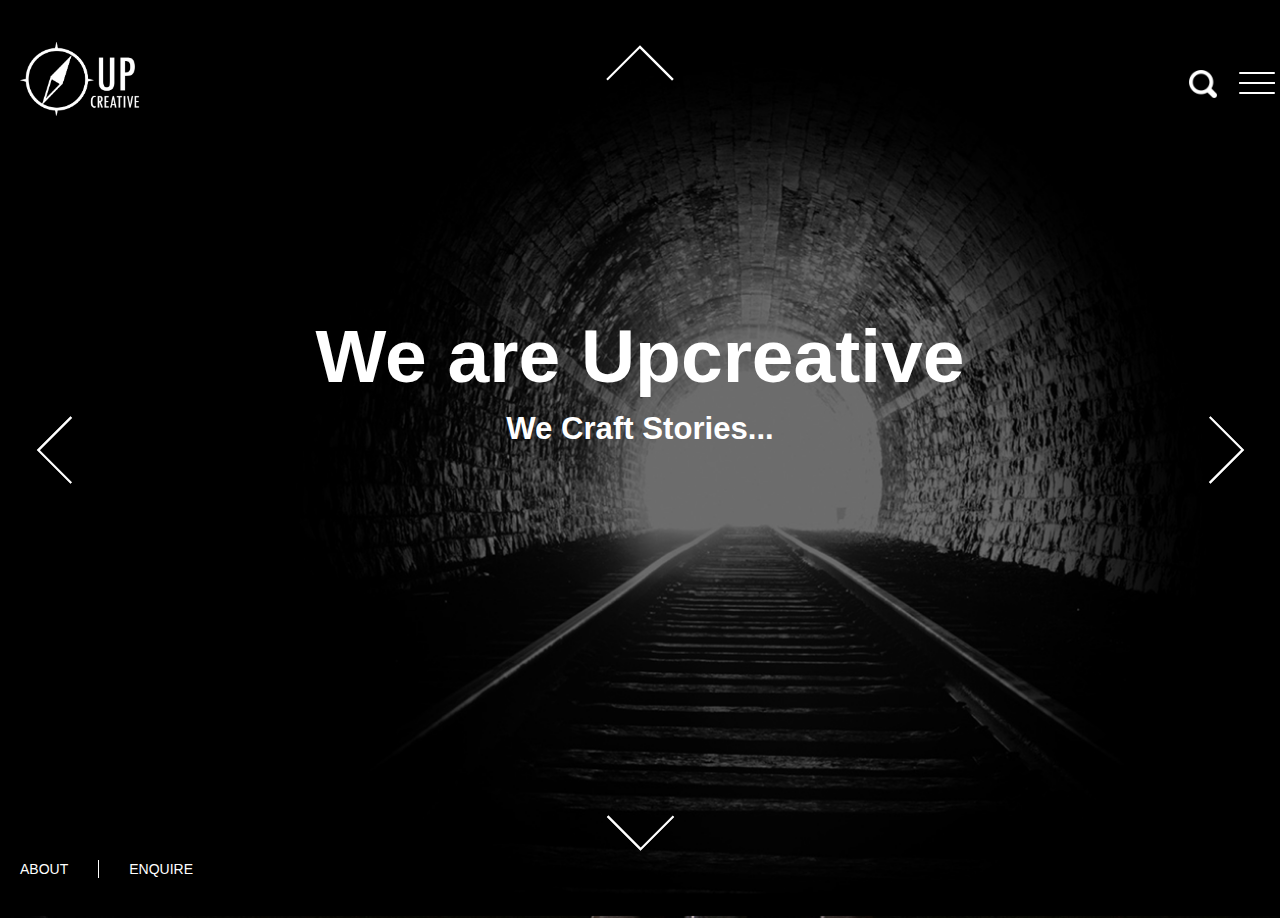
==== index.html @ 3376d558 "upcreativehomepage" ====
<!DOCTYPE html>
<html lang="en">
	<head>
		<meta http-equiv="Content-Type" content="text/html; charset=UTF-8">
		<meta http-equiv="Content-Language" content="en-gb">
		<meta http-equiv="expires" content="-1">
		<title>Up Creative</title>
		<meta name="viewport" content="width=device-width, minimum-scale=1.0, maximum-scale=1.0">
		<link rel="shortcut icon" href="./img/LOGO.png">
		<link href="./css/main.css" type="text/css" rel="stylesheet">
		<link rel="stylesheet" href="./css/font-awesome.min.css">
		<link href="./css/font-animat.css" rel="stylesheet" type="text/css" media="all">
		<link rel="stylesheet" href="./css/loading.css">
		<link rel="stylesheet" href="./css/animate.css">
		<link rel="stylesheet" href="./css/jquery.scrollbar.css">
		<script async="" src="./js/analytics.js"></script>
		<script type="text/javascript" src="./js/jquery-latest.min.js"></script>
		<script type="text/javascript" src="./js/jquery.mobile.custom.min.js"></script>
		<script type="text/javascript" src="./js/jquery.placeholder.min.js"></script>
		<script type="text/javascript" src="./js/header.js"></script>
		<script type="text/javascript" src="./js/jquery.scrollbar.min.js"></script>
		<script type="text/javascript" src="./js/wow.min.js"></script>
		<script>
			new WOW().init();
		</script>  
	</head>

<body>
	<header>
		<!--background-upcreative-start-->
		<div class="backg-upcreative cover">&nbsp;</div>
		<!--background-upcreative-end-->
		
		<!--Move-upcreative-start-->
			<div id="move-top" class="move-bar clicker noselect">
				<div class="wrapper tcenter">
					<div class="move-img"><img src="./img/flhaut.png" alt="Up arrow"></div>
					<div>
						<div class="move-horizontal move-title"><span>UP creative</span></div>
						<div class="move-horizontal move-copy"><span>We are Up creative, we craft stories .</span></div>
					</div>
				</div>
			</div>
			
			<div id="move-right" class="move-bar table clicker noselect">
				<div class="table-cell table-cell-m">
					<div class="table">
						<div class="table-cell table-cell-m tleft move-upright">
							<div class="move-vertical move-title"><span>UP creative</span></div>
							<div class="move-horizontal move-copy"><span>We are Up creative, we craft stories.</span></div>
						</div>
						<div class="table-cell table-cell-m tright move-img"><img src="./img/fldroit.png" alt="Right arrow"></div>
					</div>
				</div>
			</div>
			
			<div id="move-bottom" class="move-bar clicker noselect">
				<div class="wrapper tcenter">
					<div>
						<div class="move-horizontal move-title"><span>UP creative</span></div>
						<div class="move-horizontal move-copy"><span>We are Up creative, we craft stories.</span></div>
					</div>
					<div class="move-img"><img src="./img/flbas.png" alt="Down arrow"></div>
				</div>
			</div>
			
			<div id="move-left" class="move-bar table clicker noselect">
				<div class="table-cell table-cell-m">
					<div class="table">
						<div class="table-cell table-cell-m tleft move-img"><img src="./img/flgauche.png" alt="Left arrow"></div>
						<div class="table-cell table-cell-m tright move-upright">
							<div class="move-vertical move-title"><span>UP creative</span></div>
							<div class="move-horizontal move-copy"><span>We are Up creative, we craft stories.</span></div>
						</div>
					</div>
				</div>
			</div>
		<!--Move-upcreative-end-->
			
		<!--active-bar-start-->
				<div id="activate-top" class="activate-bar" ></div>
				<div id="activate-bottom" class="activate-bar" ></div>
				<div id="activate-left" class="activate-bar" ></div>
				<div id="activate-right" class="activate-bar" ></div>
				<div class="hero relative" >
		<!--active-bar-end-->
			
		<!--t-we are creative-start-->			
			<div class="navupcreat wrapper">
				<div class="relative">
					<a href="index.html" id="logo-home" class="wow fadeInLeft"></a>
						<div class="home-buttons wow fadeInRight">
							<div id="navicon"><span></span><span></span><span></span><span></span></div>
							<div class="top-search-w right cover"></div>
						</div>
							<div class="upcreative">
								<h2 class="wow fadeInLeft">We are Upcreative<h2>
									<div class="wecraft">
										<h5 class="wow fadeInRight" >We Craft Stories...</h5>
									</div>
							</div>
		<!--we are creative-end-->	
			
		<!--home-bar-start-->	
					<div id="menumask" class="noselect">
						<div class="wrapper">
							<div class="ico-home">
								<div class="menu-bar-home">
									<a href="index.html"><img src="./img/icon-home.png" class="left"></a>
								</div>
							</div>
						</div>
		<!--homebar-end-->	
			
		<!--menu-list-start-->
						<div class="menu-frame">
							<div class="menu-search tcenter">
								<form class="cbform" id="sform" name="sform" method="POST" novalidate="novalidate">
									<input type="text" name="explore" class="menu-search-input" placeholder="Search" autocomplete="off" autocapitalize="on" autocorrect="on">
										<div class="search">
											<button type="submit" class="search-button button-default button-w button-xl">Search</button>
											<img src="./img/icon-close.png" class="menu-search-close clicker hidden">
										</div>
								</form>
							</div>
							
								<ul class="menu-list">
									<li><a href="index.html">Home</a></li>
									<li><a href="index.html">About Us</a></li>
									<li><a href="index.html">Service</a></li>
									<li><a href="index.html">Work</a></li>
									<li><a href="index.html">Enquire</a></li>
								</ul>
						</div>
					</div>
				</div>
			</div>
		<!--menu-list-end-->
			
	</header>
	
		<!--about-enquiere-start-->
			<div class="hero-bottom wrapper">
				<ul class="hero-list wow fadeInLeft" data-wow-delay="0s" data-wow-duration="1.5s">
					<li><a href="index.html">ABOUT</a></li>
					<li><a href="index.html" class="sf-box">ENQUIRE</a></li>
				</ul>
			</div>
		</div>
		<!--about-enquiered-end-->
	</body>
</html>
---- css/main.css ----
@font-face {
font-family: "proxima-nova", sans-serif;
font-weight: 700;
font-style: normal;
}

/*-----------------style-start-------------*/
html,body {
overflow: hidden;
}

body {
background-color: #000000;
font-family: "proxima nova thin", sans-serif;
}

a,img {
border: none;
text-decoration: none;
outline: 0
}

body,sup {
position: relative
}

*,
body,img,ul li {
margin: 0;
padding: 0
}
* {
-moz-box-sizing: border-box;
-webkit-box-sizing: border-box
}

ul {
list-style-type: square;
margin: 10px 0 0;
padding: 10px 10px 10px 40px
}

img {
line-height: 0;
-webkit-user-drag: none;
-khtml-user-drag: none;
-moz-user-drag: none;
-ms-user-drag: none;
-o-user-drag: none;
user-drag: none
}

a {
color: #000
}

a:hover {
text-decoration: underline
}

p {
padding-bottom: 15px
}

article,aside,details,figcaption,figure,header,hgroup,menu{
display: block
}

sup {
top: -.2em
}

body,html {
overflow-x: hidden
}

body {
background-color: #fff;
color: #303e48;
font-family: "proxima nova thin", sans-serif;
font-size: 16px;
font-weight: 300;
-webkit-text-size-adjust: none;
-webkit-overflow-scrolling: touch
}

.box {
box-sizing: border-box
}
.upcreative {
font: "Proxima Nova Bold"!important;
font-style: Small;
padding-top:30%;
text-align:center;
font-size:70px !important;
color:white;
}
.upcreative h2 {
font: "Proxima Nova Bold"!important;
}
.wecraft {
text-align:center;
font-size:40px !important;
color:white;
}
.wecraft h5{
font: "Proxima Nova Thin"!important;
}
.button-default {
display: inline-block;
margin: 10px 0;
padding: 10px 24px;
border: 1px solid #000;
background-color: transparent;
color: #000;
border-radius: 0;
-webkit-border-radius: 0;
-moz-border-radius: 0;
font-family: inherit;
font-size: 18px;
font-weight: 400; //line-height:16px;cursor:pointer}
.button-default:hover{background-color:#000;color:#fff;text-decoration:none!important}
.hero-list li a,.lock-up,.lock-up:hover{text-decoration:none}
.button-w{border-color:#fff;color:#fff;font-weight:500}
.button-w:hover{background-color:#fff;color:#000}
.hero-list li a:hover,.lock-up:hover{
border-bottom:1px solid #fff
}
#logo-home,.about-dest-intro .about-dest-copy{
background-position:left top;
background-repeat:no-repeat}
.hero-down,.hero-logo{
position:absolute;
top:0;
bottom:0;
left:0;
right:0;
margin:auto
}
.hero-down{
bottom:20px;
top:auto;
width:50px;
cursor:pointer
}

.hero-down:hover{
bottom:16px
}

.hero,.mainbar_sub{
position:relative
}
.img-mask-vl:before{
background-color:rgba(0,0,0,.2)
}
.img-mask-l:before{
background-color:rgba(0,0,0,.5)
}
.img-mask-d:before{
background-color:rgba(0,0,0,.7)
}

.mainbar_sub,.mainwrap{
padding-left:80px;
padding-right:80px
}
.mainbar-spacer{
height:100px
}
.mainbar_sub{
//padding-top:20px
}
.wrapper,.wrapper-l,.wrapper-s{
position:relative;
clear:both;
width:100%;
max-width:1280px;
margin:auto;
padding:0 20px
}
.wrapper-l{
max-width:1320px
}
.wrapper-s{
max-width:1180px

}
.wrapper-pad{
padding-top:70px;padding-bottom:70px
}
.wrapper-pad-xl{
padding-top:110px;padding-bottom:110px
}
.section-pad{
padding:50px 0
}
.section-pad-l{
padding:80px 0
}
.section-pad-s{
padding:30px 0
}
#sheader{
color:#fff;background-color:#04b3e5;
line-height:1;padding:12px 0 3px
}

#logo-home{
float:left;
width:120px;
height:88px;
margin-top:2px;
margin-right:15px;
background-image:url(../img/logowhite.png)
;background-size:contain;cursor:pointer
}
.backg-upcreative{
background-image: url(../img/fd-upcreative.png);
height: 931px;
width: 1950px;
top: -15px; 
left: -15px;"
}

.backg-upcreative{
position:absolute;
left:0
}
.backg-upcreative{
z-index:1;
top:0;
width:100%;
height:100%;
transition:all .4s
}
.exp-buttons,.home-buttons,.page-buttons .top-search{
transition:all .5s
}
.navupcreat{
z-index:2;
padding-top:40px
}
.hero-bottom{
z-index:1;
right:0;
bottom:40px
}
.hero-list{
list-style:none;
height:auto;
padding:0;
margin:0
}
.hero-list li{
float:left;
position:relative;
padding-right:30px;
margin-right:30px;
border-right:1px solid #fff
}
.hero-list li a{
font-size:14px;
font-weight:400;
color:#fff;
text-shadow:0 0 9px rgba(0,0,0,.5)
}
.hero-list li:last-child{
padding-right:0;
margin-right:0;
border-right:none
}
.home-buttons{
position:absolute;
z-index:1002;
right:0;
margin-top:30px
}
.home-buttons #navicon{
margin-top:2px
}
.home-buttons .top-search-w{
float:right;margin-top:0
}
.top-search-w{
float:right;
margin-top:0
}
.menu-list,.menu-search{
vertical-align:middle;
list-style:none;
font-family:"Proxima Nova Thin";
}

.menu-list li,.menu-list li li{
letter-spacing:1px;
line-height:2
}

#menumask{
position:fixed;
display:none;
z-index:1001;
top:0;
bottom:0;
left:0;
right:0;
background-color:rgba(0,0,0,.9);
text-align:center;
overflow-x:hidden;
overflow-y:auto
}
.menu-bar,.menu-bar-home{
position:fixed;
top:31px;//left:0;
transition:all .5s
}
.menu-bar-home{
top:79px
}

.menu-frame{
display:table;
width:100%;
height:100%;
margin:auto;
padding:70px 15px
}
.menu-search{
display:none;
//display:table-cell;
height:auto;
padding:0;
margin:0
}
.menu-search-input{
width:100%;
margin-bottom:10px;
padding:15px;
color:#fff;background-color:transparent;
border:none;
font-family:inherit;
font-size:70px;
border-radius:0;
-webkit-border-radius:0;
-moz-border-radius:0;
-webkit-appearance:none;
text-align:center;
transition:all .4s
}
.menu-list li li,{
font-family:mrs-eaves-xl-serif,sans-serif;
font-style:italic;
}

.search{
height:56px
}
.search-button{
margin:0
}

.menu-search-placeholder{
color:#494949
}
.menu-list{
display:table-cell;
height:auto;
padding:0;
margin:0
}
.move-horizontal,.table-cell-t{
vertical-align:top
}
.menu-list li{
display:block;
border:none;
padding:0;
margin:0;
font-size:50px;
font-weight:100;
text-transform:uppercase
}
.menu-list li a{
color:#fff;
text-decoration:none
}

.menu-list li li{
display:inline-block;
border:none;
padding:0 0 0 15px;
margin:5px -4px 5px 15px;
border-left:1px solid #868686;
font-size:20px;
font-weight:400;
text-transform:none
}


#navicon{
float:right;cursor:pointer
}

#logo{
width:140px;
height:63px;
margin-top:-6px;
background-image:url(../img/LOGO-white.png)
}
#logo{
width:140px;
height:52px;
margin-top:-3px;
background-image:url(../images/logo-cs.png)
}
#logo{
width:176px;
height:15px;
margin-top:18px;
background-image:url(../images/logo-mv.png)
}

#navicon{
margin:14px 5px 8px}

#navicon span{
background-color:#000}

#navicon.open span{
background-color:#fff
}
#navicon span{
background-color:#fff!important
}

#logo{
width:62px;
height:45px
;margin-top:2px
}

.top-search,.top-search-w{
width:28px;
height:28px;
margin:11px 17px 0 10px;
background-image:url(../img/icon-search.png);
cursor:pointer
}
.top-search-f,.top-search-m,.top-search-w{
background-image:url(../img/icon-search.png)
}
.top-search-w{
margin-top:35px
}

.move-horizontal.move-title,.topsub-menu li:last-child{
margin-right:20px
}
.topsub-menu li span{
display:block;
height:40px;
line-height:40px;
text-decoration:none;
transition:all .4s;
cursor:pointer
}



#move-bottom,#move-left,#move-right,#move-top{
display:none
}
#activate-bottom,#activate-top{
height:15%;
width:130px;
right:0;
left:0
}
#activate-left,#activate-right{
bottom:0;
height:130px;
width:15%;
top:0
}

.activate-bar,.move-bar{
position:fixed;
transition:all .2s;

}
.move-bar{
//visibility:hidden;
z-index:1003;
background:rgba(0,0,0,.7);
color:#fff;

}
#move-bottom,#move-top{
left:0;
right:0;
padding:50px 0}
#move-bottom .move-title,#move-top .move-title{
font-size:46px
}
#move-bottom .move-copy,#move-top .move-copy{
max-width:500px;
font-size:18px;
text-align:left
}
#move-top{
top:0;
}
#move-top .move-img{
margin-bottom:20px
}
#move-bottom{
bottom:0
}
#move-bottom .move-img{
margin-top:20px
}
#move-left,#move-right{
top:0;
bottom:0;
padding:0 35px;
width:330px
}
#move-left .move-title,#move-right .move-title{
font-size:38px
}
#move-left .move-copy,#move-right .move-copy{
font-size:17px
}
#move-right{
right:0
}
#move-right .move-upright{
padding-right:40px
}
#move-left{
left:0
}
#move-left .move-upright{
padding-left:40px
}
.move-horizontal{
display:inline-block
}
.move-title{
line-height:1;font-weight:100
}
.move-copy{
padding-top:15px
}
.activate-bar{
display:block;
z-index:3;
margin:auto;
background-color:transparent;
background-position:center center;
background-repeat:no-repeat
}
#activate-top{
top:-5px;
background-image:url(../img/flhaut.png);
}

#activate-bottom{
bottom:0;
background-image:url(../img/flbas.png)
}
#activate-left{
left:-91px;
background-image:url(../img/flgauche.png);
}

#activate-right{
right:-90px;
background-image:url(../img/fldroit.png)
}
.move-top{
opacity:0.5;
}
#navicon{
//display:none;
width:36px;
height:25px;
position:relative;
z-index:1002;
margin:38px 5px 8px;
-webkit-transform:rotate(0);
-moz-transform:rotate(0);
-o-transform:rotate(0);
transform:rotate(0);
-webkit-transition:.5s ease-in-out;
-moz-transition:.5s ease-in-out;-o-transition:.5s ease-in-out;
transition:.5s ease-in-out
}

#navicon span{
display:block;
position:absolute;
height:2px;
width:100%;
border-radius:2px;
opacity:1;left:0;
background:#fff;
-webkit-transform:rotate(0);
-moz-transform:rotate(0);
-o-transform:rotate(0);
transform:rotate(0);
-webkit-transition:.25s ease-in-out;
-moz-transition:.25s ease-in-out;-o-transition:.25s ease-in-out;
transition:.25s ease-in-out
}
#navicon span:nth-child(1){
top:0
}
#navicon span:nth-child(2),#navicon span:nth-child(3){
top:10px
}
#navicon span:nth-child(4){
top:20px
}
#navicon.open span:nth-child(1),#navicon.open span:nth-child(4){
top:10px;
width:0;
left:50%
}
#navicon.open span:nth-child(2){
-webkit-transform:rotate(45deg);
-moz-transform:rotate(45deg);
-o-transform:rotate(45deg);
transform:rotate(45deg)
}
#navicon.open span:nth-child(3){
-webkit-transform:rotate(-45deg);
-moz-transform:rotate(-45deg);
-o-transform:rotate(-45deg);
transform:rotate(-45deg)
}
.table{
display:table;
height:100%;
width:100%
}
.table-auto,.table-nheight
{height:auto
}
.table-row{
display:table-row
}
.table-cell{
display:table-cell
}
.table-cell-m{
vertical-align:middle
}
.table-cell-b{
vertical-align:bottom
}

@-moz-keyframes spin{
100%{
-moz-transform:rotate(360deg)
}
}
@-webkit-keyframes spin{
100%{
-webkit-transform:rotate(360deg)
}
}
@keyframes spin{
100%{
-webkit-transform:rotate(360deg);
transform:rotate(360deg)}
}
.notifier-bar{
z-index:999;
top:0;
left:0;
width:100%;
min-height:56px;
padding:17px 27px;
font-size:18px;
font-weight:400
}
:focus{
outline:0
}
.ico-home{
position:relative
}
.clear{
clear:both
}
.clicker{
cursor:pointer
}
.block{
display:block
}
.inblock{
display:inline-block
}
.hidden{
display:none
}
.box{
-moz-box-sizing:border-box;
-webkit-box-sizing:border-box
}
.left{
float:left
}
.right{
float:right
}
.tleft{
text-align:left
}
.tright{
text-align:right
}
.tcenter{
text-align:center
}
.noselect{
-webkit-touch-callout:none;
-webkit-user-select:none;
-khtml-user-select:none;
-moz-user-select:none;-ms-user-select:none;
user-select:none;
-webkit-tap-highlight-color:transparent
}
.cover{
-webkit-background-size:cover;
-moz-background-size:cover;
-o-background-size:cover;
background-size:cover
}

/*------------------------------------style-end-------------*/

/*-----------------@media screen-start---------------------------*/

/*-----------------<200-400>---------------------------*/
@media screen and (max-width:365px) {
.upcreative {
padding-top:200px;
font-size:40px ! important;
text-align:center;

}
.wecraft{
padding-top:10px;
text-align:center;
font-size:50% ! important;

}
.backg-upcreative{
position:absolute;
background-image: url(../img/fd-upcreative.png);
height: 931px;
width: 1950px;
top: 0; 
left: -1000px;"
}
.menu-list{
display:table-cell;
height:20px;
padding:50px;
vertical-align:middle!important;
font-size:10px;
}
.menu-list,.menu-search{
vertical-align:middle!important;
list-style:none;
font-family:"Proxima Nova Thin";
letter-spacing:10px;
overflow:hidden;
}

.menu-list li,.menu-list li li{
letter-spacing:0;
line-height:2;
font-size:40px;
}
}
/*-----------------<400-500>---------------------------*/
@media screen and (min-width:400px) and (max-width:500px) {
.upcreative {
padding-top:45%;
font-size:60px ! important;
text-align:center;

}
.wecraft{
padding-top:10px;
text-align:center;
font-size:50% ! important;

}
.backg-upcreative{
position:absolute;
background-image: url(../img/fd-upcreative.png);
height: 931px;
width: 1950px;
top: 0; 
left: -1000px;"
}
.menu-list{
display:table-cell;
height:50px;
padding:20px;
padding-left:50px;
vertical-align:middle!important;
}
.menu-list,.menu-search{
vertical-align:middle!important;
list-style:none;
font-family:"Proxima Nova Thin";
letter-spacing:15px;
overflow:hidden;
}

.menu-list li,.menu-list li li{
letter-spacing:1px;
line-height:2
}
}
/*-----------------<600-700>---------------------------*/
@media screen and (min-width:750px) and (max-width:770px){
.upcreative {
padding-top:60%;
font-size:50px ! important;
text-align:center;
}
.wecraft{
padding-top:1%;
text-align:center;
font-size:50% ! important;
font-style:bold;
}

.menu-list{
display:table-cell;
height:50px;
padding:20px;
padding-left:80px;
vertical-align:middle!important;
overflow:hidden;
}
.menu-list,.menu-search{
vertical-align:middle!important;
list-style:none;
font-family:"Proxima Nova Thin";
letter-spacing:15px;
overflow:hidden;
}

.menu-list li,.menu-list li li{
letter-spacing:1px;
line-height:2;
font-size:50px;
}
#activate-left{
left:-42px;
background-image:url(../img/flgauche.png);
}
#activate-right{
right:-42px;
background-image:url(../img/fldroit.png)
}	
}
/*-----------------<1000>---------------------------*/
@media screen and (min-width:1000px) and (max-width:1050px){
.upcreative {
padding-top:60%;
font-size:50px ! important;
text-align:center;
}
.wecraft{
padding-top:1%;
text-align:center;
font-size:50% ! important;
font-style:bold;
}

.menu-list{
display:table-cell;
height:50px;
padding:20px;
padding-left:80px;
vertical-align:middle!important;
overflow:hidden;
}
.menu-list,.menu-search{
vertical-align:middle!important;
list-style:none;
font-family:"Proxima Nova Thin";
letter-spacing:15px;
overflow:hidden;
}

.menu-list li,.menu-list li li{
letter-spacing:1px;
line-height:2;
font-size:50px;
}
#activate-left{
left:-42px;
background-image:url(../img/flgauche.png);
}
#activate-right{
right:-42px;
background-image:url(../img/fldroit.png)
}	
}
/*-----------------<1000-1300>---------------------------*/
@media screen and (min-width:1200px) and (max-width:1290px){
.upcreative {
padding-top:22%;
font-size:50px ! important;
text-align:center;
}
.wecraft{
padding-top:1%;
text-align:center;
font-size:50% ! important;
font-style:bold;
}

.menu-list{
display:table-cell;
height:50px;
padding:20px;
padding-left:80px;
vertical-align:middle!important;
overflow:hidden;
}
.menu-list,.menu-search{
vertical-align:middle!important;
list-style:none;
font-family:"Proxima Nova Thin";
letter-spacing:15px;
overflow:hidden;
}

.menu-list li,.menu-list li li{
letter-spacing:1px;
line-height:2
}
#activate-left{
left:-42px;
background-image:url(../img/flgauche.png);
}
#activate-right{
right:-42px;
background-image:url(../img/fldroit.png)
}	
}
/*-----------------<1300-1500>---------------------------*/
@media screen and (min-width:1300px) and (max-width:1500px){
.upcreative {
padding-top:25%;
font-size:50px ! important;
text-align:center;
}
.wecraft{
padding-top:1%;
text-align:center;
font-size:50% ! important;
font-style:bold;
}

.menu-list{
display:table-cell;
height:50px;
padding:20px;
padding-left:80px;
vertical-align:middle!important;
overflow:hidden;
}
.menu-list,.menu-search{
vertical-align:middle!important;
list-style:none;
font-family:"Proxima Nova Thin";
letter-spacing:15px;
overflow:hidden;
}

.menu-list li,.menu-list li li{
letter-spacing:1px;
line-height:2
}

#activate-top{
top:14.5px;
background-image:url(../img/flhaut.png);
}
#activate-bottom{
bottom:22px;
background-image:url(../img/flbas.png)
}
#activate-left{
left:-48px;
background-image:url(../img/flgauche.png);
}
#activate-right{
right:-48px;
background-image:url(../img/fldroit.png)
}	
}
/*-----------------<1600-1700>---------------------------*/
@media screen and (min-width:1600px) and (max-width:1700px){
.upcreative {
padding-top:30%;
font-size:50px ! important;
text-align:center;
}
.wecraft{
padding-top:1%;
text-align:center;
font-size:50% ! important;
font-style:bold;
}

.menu-list{
display:table-cell;
height:50px;
padding:20px;
padding-left:80px;
vertical-align:middle!important;
overflow:hidden;
}
.menu-list,.menu-search{
vertical-align:middle!important;
list-style:none;
font-family:"Proxima Nova Thin";
letter-spacing:15px;
overflow:hidden;
}

.menu-list li,.menu-list li li{
letter-spacing:1px;
line-height:2
}

#activate-left{
left:-72px;
background-image:url(../img/flgauche.png);
}
#activate-right{
right:-72px;
background-image:url(../img/fldroit.png)
}	
}

/*-----------------@media screen-end---------------------------*/
---- css/font-animat.css ----
.animate-spin{-moz-animation:spin 2s infinite linear;-o-animation:spin 2s infinite linear;-webkit-animation:spin 2s infinite linear;animation:spin 2s infinite linear;display:inline-block;}
@-moz-keyframes spin{0%{-moz-transform:rotate(0deg);-o-transform:rotate(0deg);-webkit-transform:rotate(0deg);transform:rotate(0deg);}
100%{-moz-transform:rotate(359deg);-o-transform:rotate(359deg);-webkit-transform:rotate(359deg);transform:rotate(359deg);}
}
@-webkit-keyframes spin{0%{-moz-transform:rotate(0deg);-o-transform:rotate(0deg);-webkit-transform:rotate(0deg);transform:rotate(0deg);}
100%{-moz-transform:rotate(359deg);-o-transform:rotate(359deg);-webkit-transform:rotate(359deg);transform:rotate(359deg);}
}
@-o-keyframes spin{0%{-moz-transform:rotate(0deg);-o-transform:rotate(0deg);-webkit-transform:rotate(0deg);transform:rotate(0deg);}
100%{-moz-transform:rotate(359deg);-o-transform:rotate(359deg);-webkit-transform:rotate(359deg);transform:rotate(359deg);}
}
@-ms-keyframes spin{0%{-moz-transform:rotate(0deg);-o-transform:rotate(0deg);-webkit-transform:rotate(0deg);transform:rotate(0deg);}
100%{-moz-transform:rotate(359deg);-o-transform:rotate(359deg);-webkit-transform:rotate(359deg);transform:rotate(359deg);}
}
@keyframes spin{0%{-moz-transform:rotate(0deg);-o-transform:rotate(0deg);-webkit-transform:rotate(0deg);transform:rotate(0deg);}
100%{-moz-transform:rotate(359deg);-o-transform:rotate(359deg);-webkit-transform:rotate(359deg);transform:rotate(359deg);}
}
---- css/loading.css ----
#load-pgloading{}
#load-pgloading:after{content:"";z-index:-1;position:absolute;top:0;right:0;bottom:0;left:0;}
#load-pgloading .load-loadingwrap{position:absolute;top:45%;bottom:45%;left:25%;right:25%;}
#load-pgloading .load-snappla{font-size:115px;width:1em;height:1em;position:relative;margin:0 auto;list-style:none;padding:0;border-radius:50%;-o-border-radius:50%;-ms-border-radius:50%;-webkit-border-radius:50%;-moz-border-radius:50%;}
#load-pgloading .load-snappla li{position:absolute;width:.3em;height:.3em;border-radius:50%;-o-border-radius:50%;-ms-border-radius:50%;-webkit-border-radius:50%;-moz-border-radius:50%;}
#load-pgloading .load-snappla li:nth-child(1){left:50%;top:0;margin:0 0 0 -.1em;background:rgb(105,197,228);transform-origin:50% 250%;-o-transform-origin:50% 250%;-ms-transform-origin:50% 250%;-webkit-transform-origin:50% 250%;-moz-transform-origin:50% 250%;animation:load-rota 1.3s linear infinite,
load-opa 4.22s ease-in-out infinite alternate;-o-animation:load-rota 1.3s linear infinite,
load-opa 4.22s ease-in-out infinite alternate;-ms-animation:load-rota 1.3s linear infinite,
load-opa 4.22s ease-in-out infinite alternate;-webkit-animation:load-rota 1.3s linear infinite,
load-opa 4.22s ease-in-out infinite alternate;-moz-animation:load-rota 1.3s linear infinite,
load-opa 4.22s ease-in-out infinite alternate;}
#load-pgloading .load-snappla li:nth-child(2){top:50%;right:0;margin:-.1em 0 0 0;background:rgb(105,197,228);transform-origin:-150% 50%;-o-transform-origin:-150% 50%;-ms-transform-origin:-150% 50%;-webkit-transform-origin:-150% 50%;-moz-transform-origin:-150% 50%;animation:load-rota 2.14s linear infinite,
load-opa 4.93s ease-in-out infinite alternate;-o-animation:load-rota 2.14s linear infinite,
load-opa 4.93s ease-in-out infinite alternate;-ms-animation:load-rota 2.14s linear infinite,
load-opa 4.93s ease-in-out infinite alternate;-webkit-animation:load-rota 2.14s linear infinite,
load-opa 4.93s ease-in-out infinite alternate;-moz-animation:load-rota 2.14s linear infinite,
load-opa 4.93s ease-in-out infinite alternate;}
#load-pgloading .load-snappla li:nth-child(3){left:50%;bottom:0;margin:0 0 0 -.1em;background:rgb(105,197,228);transform-origin:50% -150%;-o-transform-origin:50% -150%;-ms-transform-origin:50% -150%;-webkit-transform-origin:50% -150%;-moz-transform-origin:50% -150%;animation:load-rota 1.67s linear infinite,
load-opa 5.89s ease-in-out infinite alternate;-o-animation:load-rota 1.67s linear infinite,
load-opa 5.89s ease-in-out infinite alternate;-ms-animation:load-rota 1.67s linear infinite,
load-opa 5.89s ease-in-out infinite alternate;-webkit-animation:load-rota 1.67s linear infinite,
load-opa 5.89s ease-in-out infinite alternate;-moz-animation:load-rota 1.67s linear infinite,
load-opa 5.89s ease-in-out infinite alternate;}
#load-pgloading .load-snappla li:nth-child(4){top:50%;left:0;margin:-.1em 0 0 0;background:rgb(105,197,228);transform-origin:250% 50%;-o-transform-origin:250% 50%;-ms-transform-origin:250% 50%;-webkit-transform-origin:250% 50%;-moz-transform-origin:250% 50%;animation:load-rota 1.98s linear infinite,
load-opa 6.04s ease-in-out infinite alternate;-o-animation:load-rota 1.98s linear infinite,
load-opa 6.04s ease-in-out infinite alternate;-ms-animation:load-rota 1.98s linear infinite,
load-opa 6.04s ease-in-out infinite alternate;-webkit-animation:load-rota 1.98s linear infinite,
load-opa 6.04s ease-in-out infinite alternate;-moz-animation:load-rota 1.98s linear infinite,
load-opa 6.04s ease-in-out infinite alternate;}
@keyframes load-rota{from{}
to{transform:rotate(360deg);}
}
@-o-keyframes load-rota{from{}
to{-o-transform:rotate(360deg);}
}
@-ms-keyframes load-rota{from{}
to{-ms-transform:rotate(360deg);}
}
@-webkit-keyframes load-rota{from{}
to{-webkit-transform:rotate(360deg);}
}
@-moz-keyframes load-rota{from{}
to{-moz-transform:rotate(360deg);}
}
@keyframes load-opa{0%{}
12.0%{opacity:0.80;}
19.5%{opacity:0.88;}
37.2%{opacity:0.64;}
40.5%{opacity:0.52;}
52.7%{opacity:0.69;}
60.2%{opacity:0.60;}
66.6%{opacity:0.52;}
70.0%{opacity:0.63;}
79.9%{opacity:0.60;}
84.2%{opacity:0.75;}
91.0%{opacity:0.87;}
}
@-o-keyframes load-opa{0%{}
12.0%{opacity:0.80;}
19.5%{opacity:0.88;}
37.2%{opacity:0.64;}
40.5%{opacity:0.52;}
52.7%{opacity:0.69;}
60.2%{opacity:0.60;}
66.6%{opacity:0.52;}
70.0%{opacity:0.63;}
79.9%{opacity:0.60;}
84.2%{opacity:0.75;}
91.0%{opacity:0.87;}
}
@-ms-keyframes load-opa{0%{}
12.0%{opacity:0.80;}
19.5%{opacity:0.88;}
37.2%{opacity:0.64;}
40.5%{opacity:0.52;}
52.7%{opacity:0.69;}
60.2%{opacity:0.60;}
66.6%{opacity:0.52;}
70.0%{opacity:0.63;}
79.9%{opacity:0.60;}
84.2%{opacity:0.75;}
91.0%{opacity:0.87;}
}
@-webkit-keyframes load-opa{0%{}
12.0%{opacity:0.80;}
19.5%{opacity:0.88;}
37.2%{opacity:0.64;}
40.5%{opacity:0.52;}
52.7%{opacity:0.69;}
60.2%{opacity:0.60;}
66.6%{opacity:0.52;}
70.0%{opacity:0.63;}
79.9%{opacity:0.60;}
84.2%{opacity:0.75;}
91.0%{opacity:0.87;}
}
@-moz-keyframes load-opa{0%{}
12.0%{opacity:0.80;}
19.5%{opacity:0.88;}
37.2%{opacity:0.64;}
40.5%{opacity:0.52;}
52.7%{opacity:0.69;}
60.2%{opacity:0.60;}
66.6%{opacity:0.52;}
70.0%{opacity:0.63;}
79.9%{opacity:0.60;}
84.2%{opacity:0.75;}
91.0%{opacity:0.87;}
}
@media screen and (max-width:520px){#load-pgloading .load-snappla{font-size:95px;}
}
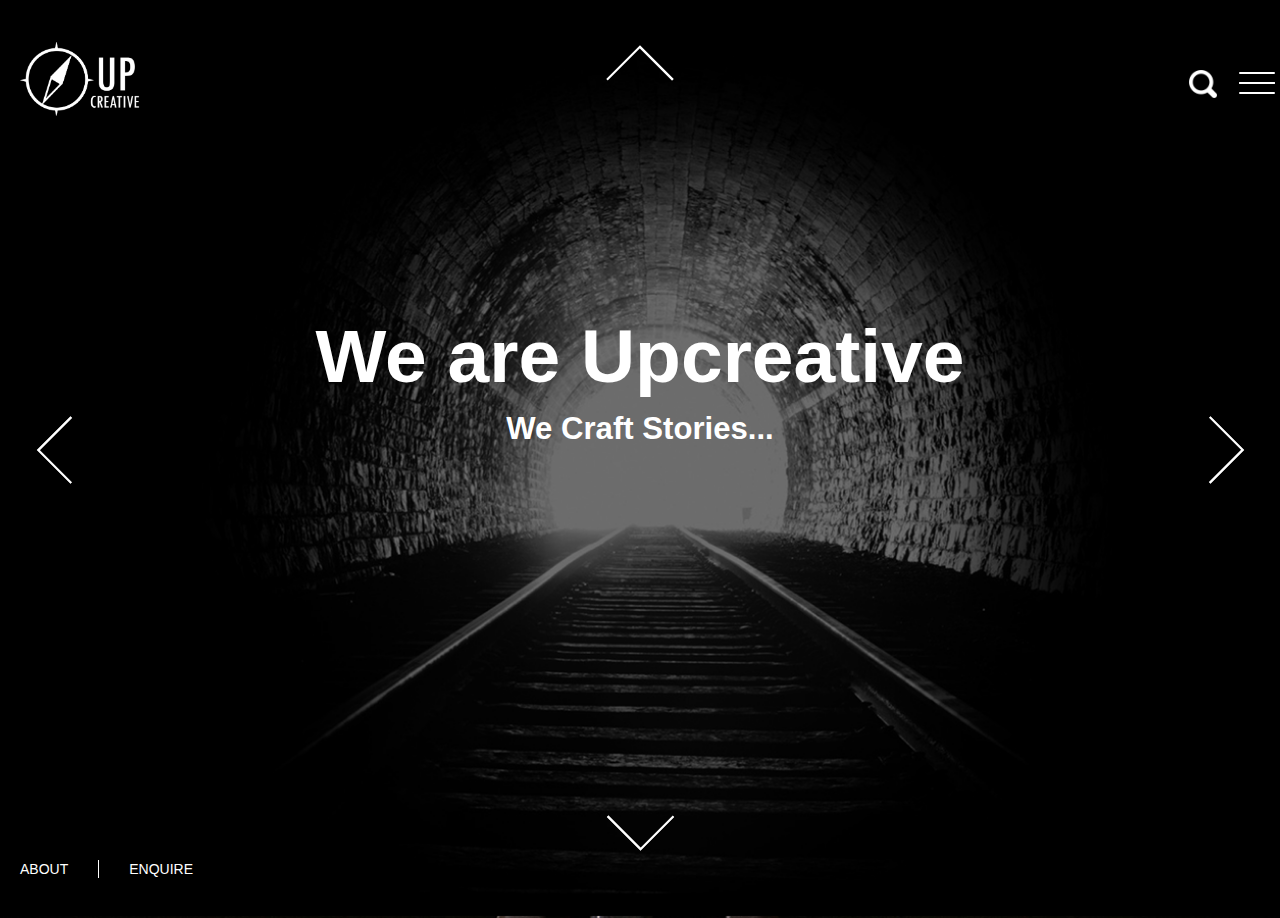
==== commit 727b47fe: "UPC" ====
--- a/index.html
+++ b/index.html
@@ -42,7 +42,7 @@
 				</div>
 			</div>
 			
-			<div id="move-right" class="move-bar table clicker noselect">
+		<div id="move-right" class="move-bar table clicker noselect">
 				<div class="table-cell table-cell-m">
 					<div class="table">
 						<div class="table-cell table-cell-m tleft move-upright">
--- a/css/main.css
+++ b/css/main.css
@@ -1,3 +1,92 @@
+
+.social-list{
+vertical-align:middle;
+list-style:none;
+animation-duration: 2s;
+animation-name:  flipInX;
+}
+
+.social-list img{
+display:table-cell;
+height:auto;
+padding:15px;
+width:60px;
+}
+
+}
+.social-list{
+display:table-cell;
+height:auto;
+padding:0;
+}
+
+.social-list li{
+display:block;
+border:none;
+padding:0;
+margin:0;
+text-transform:uppercase;
+}
+
+.social-list li a{
+color:#fff;
+text-decoration:none;
+}
+
+.social-list li li{
+display:inline-block;
+border:none;
+padding:0 0 0 15px;
+margin:5px -4px 5px 15px;
+border-left:1px solid #868686;
+}
+
+@keyframes flipInX {
+  from {
+    transform: perspective(400px) rotate3d(1, 0, 0, 90deg);
+    animation-timing-function: ease-in;
+    opacity: 0;
+  }
+
+  40% {
+    transform: perspective(400px) rotate3d(1, 0, 0, -20deg);
+    animation-timing-function: ease-in;
+  }
+
+  60% {
+    transform: perspective(400px) rotate3d(1, 0, 0, 10deg);
+    opacity: 1;
+  }
+
+  80% {
+    transform: perspective(400px) rotate3d(1, 0, 0, -5deg);
+  }
+
+  to {
+    transform: perspective(400px);
+  }
+}
+
+img.zoomEffect {
+    -moz-transition: all 0.5s ease-in-out 0s;
+    -webkit-transition: all 0.5s ease-in-out 0s;
+    -o-transition: all 0.5s ease-in-out 0s;
+    -ms-transition: all 0.5s ease-in-out 0s;
+    transition: all 0.5s ease-in-out 0s;
+    opacity: 0.7;
+}
+img.zoomEffect:hover {
+    -moz-transform: rotate(5deg) scale(1.10);
+    -webkit-transform: rotate(5deg) scale(1.10);
+    -o-transform: rotate(5deg) scale(1.10);
+    -ms-transform: rotate(5deg) scale(1.10);
+    transform: rotate(5deg) scale(1.10);
+    opacity: 1;
+}
+
+
+
+
 @font-face {
 font-family: "proxima-nova", sans-serif;
 font-weight: 700;
@@ -90,7 +179,7 @@
 .upcreative {
 font: "Proxima Nova Bold"!important;
 font-style: Small;
-padding-top:30%;
+padding-top:25%;
 text-align:center;
 font-size:70px !important;
 color:white;
@@ -151,15 +240,6 @@
 .hero,.mainbar_sub{
 position:relative
 }
-.img-mask-vl:before{
-background-color:rgba(0,0,0,.2)
-}
-.img-mask-l:before{
-background-color:rgba(0,0,0,.5)
-}
-.img-mask-d:before{
-background-color:rgba(0,0,0,.7)
-}
 
 .mainbar_sub,.mainwrap{
 padding-left:80px;
@@ -216,6 +296,8 @@
 ;background-size:contain;cursor:pointer
 }
 .backg-upcreative{
+background-position:center;
+background-size:auto;
 background-image: url(../img/fd-upcreative.png);
 height: 931px;
 width: 1950px;
@@ -465,9 +547,6 @@
 transition:all .4s;
 cursor:pointer
 }
-
-
-
 #move-bottom,#move-left,#move-right,#move-top{
 display:none
 }
@@ -492,7 +571,7 @@
 .move-bar{
 //visibility:hidden;
 z-index:1003;
-background:rgba(0,0,0,.7);
+background:rgba(0,0,0,.9);
 color:#fff;
 
 }
@@ -571,17 +650,15 @@
 background-image:url(../img/flbas.png)
 }
 #activate-left{
-left:-91px;
+left:-5px;
 background-image:url(../img/flgauche.png);
 }
 
 #activate-right{
-right:-90px;
+right:-5px;
 background-image:url(../img/fldroit.png)
 }
-.move-top{
-opacity:0.5;
-}
+
 #navicon{
 //display:none;
 width:36px;
@@ -759,13 +836,6 @@
 font-size:50% ! important;
 
 }
-.backg-upcreative{
-position:absolute;
-background-image: url(../img/fd-upcreative.png);
-height: 931px;
-width: 1950px;
-top: 0; 
-left: -1000px;"
 }
 .menu-list{
 display:table-cell;
@@ -802,14 +872,7 @@
 font-size:50% ! important;
 
 }
-.backg-upcreative{
-position:absolute;
-background-image: url(../img/fd-upcreative.png);
-height: 931px;
-width: 1950px;
-top: 0; 
-left: -1000px;"
-}
+
 .menu-list{
 display:table-cell;
 height:50px;
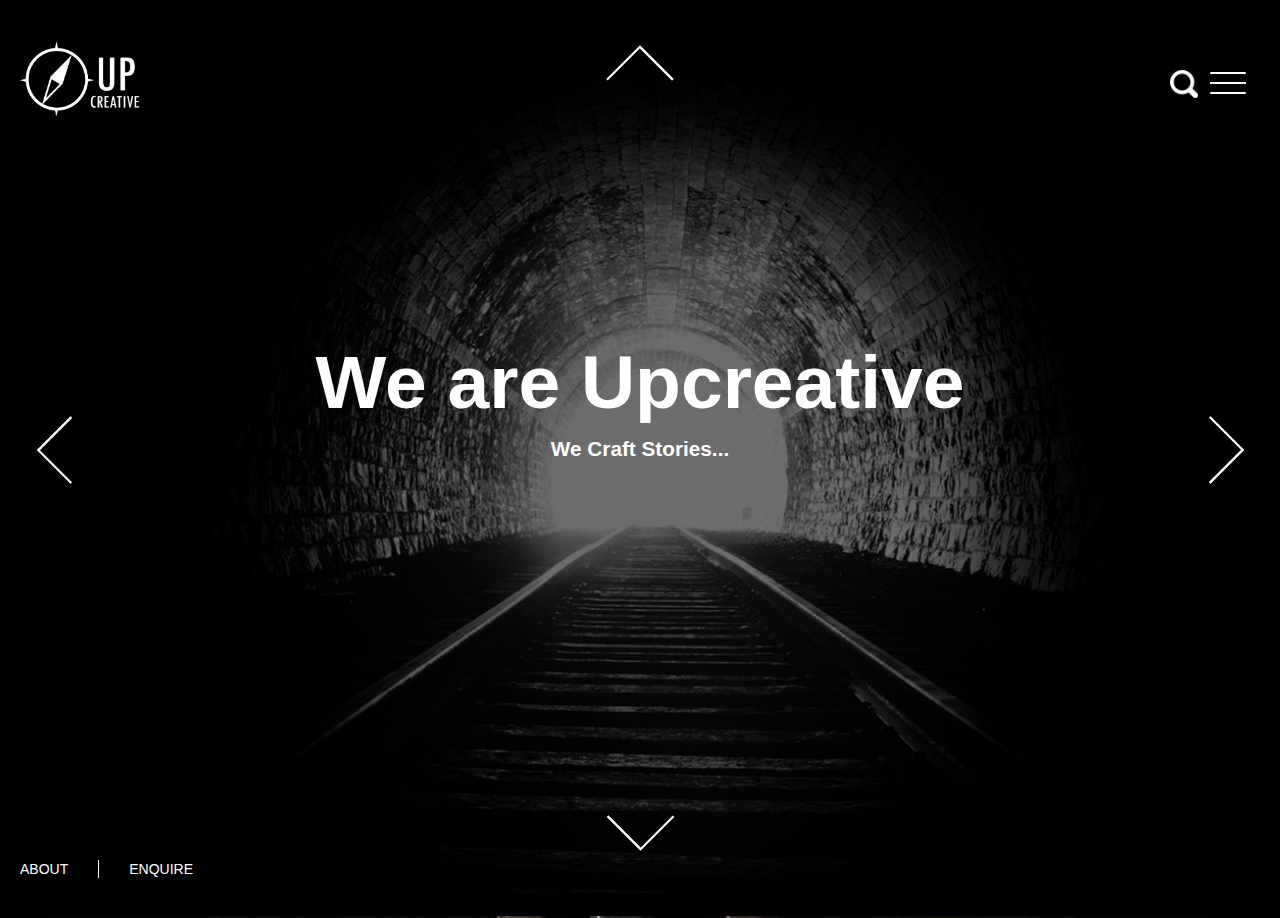
==== commit b8685e6f: "newupcreative" ====
--- a/index.html
+++ b/index.html
@@ -20,9 +20,7 @@
 		<script type="text/javascript" src="./js/header.js"></script>
 		<script type="text/javascript" src="./js/jquery.scrollbar.min.js"></script>
 		<script type="text/javascript" src="./js/wow.min.js"></script>
-		<script>
-			new WOW().init();
-		</script>  
+		<script>new WOW().init();</script>  
 	</head>
 
 <body>
@@ -91,14 +89,16 @@
 					<a href="index.html" id="logo-home" class="wow fadeInLeft"></a>
 						<div class="home-buttons wow fadeInRight">
 							<div id="navicon"><span></span><span></span><span></span><span></span></div>
-							<div class="top-search-w right cover"></div>
+							<div class="top-search-w right cover" style="margin-right: 36px"></div>
 						</div>
+						
 							<div class="upcreative">
-								<h2 class="wow fadeInLeft">We are Upcreative<h2>
+								<h2 class="wow fadeInLeft">We are Upcreative</h2>
 									<div class="wecraft">
 										<h5 class="wow fadeInRight" >We Craft Stories...</h5>
 									</div>
 							</div>
+						
 		<!--we are creative-end-->	
 			
 		<!--home-bar-start-->	
--- a/css/main.css
+++ b/css/main.css
@@ -1,89 +1,6 @@
-
-.social-list{
-vertical-align:middle;
-list-style:none;
-animation-duration: 2s;
-animation-name:  flipInX;
-}
-
-.social-list img{
-display:table-cell;
-height:auto;
-padding:15px;
-width:60px;
-}
-
-}
-.social-list{
-display:table-cell;
-height:auto;
-padding:0;
-}
-
-.social-list li{
-display:block;
-border:none;
-padding:0;
-margin:0;
-text-transform:uppercase;
-}
-
-.social-list li a{
-color:#fff;
-text-decoration:none;
-}
-
-.social-list li li{
-display:inline-block;
-border:none;
-padding:0 0 0 15px;
-margin:5px -4px 5px 15px;
-border-left:1px solid #868686;
-}
-
-@keyframes flipInX {
-  from {
-    transform: perspective(400px) rotate3d(1, 0, 0, 90deg);
-    animation-timing-function: ease-in;
-    opacity: 0;
-  }
-
-  40% {
-    transform: perspective(400px) rotate3d(1, 0, 0, -20deg);
-    animation-timing-function: ease-in;
-  }
-
-  60% {
-    transform: perspective(400px) rotate3d(1, 0, 0, 10deg);
-    opacity: 1;
-  }
-
-  80% {
-    transform: perspective(400px) rotate3d(1, 0, 0, -5deg);
-  }
-
-  to {
-    transform: perspective(400px);
-  }
-}
-
-img.zoomEffect {
-    -moz-transition: all 0.5s ease-in-out 0s;
-    -webkit-transition: all 0.5s ease-in-out 0s;
-    -o-transition: all 0.5s ease-in-out 0s;
-    -ms-transition: all 0.5s ease-in-out 0s;
-    transition: all 0.5s ease-in-out 0s;
-    opacity: 0.7;
-}
-img.zoomEffect:hover {
-    -moz-transform: rotate(5deg) scale(1.10);
-    -webkit-transform: rotate(5deg) scale(1.10);
-    -o-transform: rotate(5deg) scale(1.10);
-    -ms-transform: rotate(5deg) scale(1.10);
-    transform: rotate(5deg) scale(1.10);
-    opacity: 1;
-}
-
+.top-search-w {
+margin-right: 35px;
+}
 
 
 
@@ -177,9 +94,9 @@
 box-sizing: border-box
 }
 .upcreative {
+	position :relative;
 font: "Proxima Nova Bold"!important;
 font-style: Small;
-padding-top:25%;
 text-align:center;
 font-size:70px !important;
 color:white;
@@ -188,9 +105,11 @@
 font: "Proxima Nova Bold"!important;
 }
 .wecraft {
+position :relative;
 text-align:center;
 font-size:40px !important;
 color:white;
+
 }
 .wecraft h5{
 font: "Proxima Nova Thin"!important;
@@ -281,10 +200,7 @@
 .section-pad-s{
 padding:30px 0
 }
-#sheader{
-color:#fff;background-color:#04b3e5;
-line-height:1;padding:12px 0 3px
-}
+
 
 #logo-home{
 float:left;
@@ -379,6 +295,90 @@
 line-height:2
 }
 
+.social-list{
+vertical-align:middle;
+list-style:none;
+animation-duration: 2s;
+animation-name:  flipInX;
+}
+
+.social-list img{
+display:table-cell;
+height:auto;
+padding:15px;
+width:60px;
+}
+
+}
+.social-list{
+display:table-cell;
+height:auto;
+padding:0;
+}
+
+.social-list li{
+display:block;
+border:none;
+padding:0;
+margin:0;
+text-transform:uppercase;
+}
+
+.social-list li a{
+color:#fff;
+text-decoration:none;
+}
+
+.social-list li li{
+display:inline-block;
+border:none;
+padding:0 0 0 15px;
+margin:5px -4px 5px 15px;
+border-left:1px solid #868686;
+}
+
+@keyframes flipInX {
+  from {
+    transform: perspective(400px) rotate3d(1, 0, 0, 90deg);
+    animation-timing-function: ease-in;
+    opacity: 0;
+  }
+
+  40% {
+    transform: perspective(400px) rotate3d(1, 0, 0, -20deg);
+    animation-timing-function: ease-in;
+  }
+
+  60% {
+    transform: perspective(400px) rotate3d(1, 0, 0, 10deg);
+    opacity: 1;
+  }
+
+  80% {
+    transform: perspective(400px) rotate3d(1, 0, 0, -5deg);
+  }
+
+  to {
+    transform: perspective(400px);
+  }
+}
+
+img.zoomEffect {
+    -moz-transition: all 0.5s ease-in-out 0s;
+    -webkit-transition: all 0.5s ease-in-out 0s;
+    -o-transition: all 0.5s ease-in-out 0s;
+    -ms-transition: all 0.5s ease-in-out 0s;
+    transition: all 0.5s ease-in-out 0s;
+    opacity: 0.7;
+}
+img.zoomEffect:hover {
+    -moz-transform: rotate(5deg) scale(1.10);
+    -webkit-transform: rotate(5deg) scale(1.10);
+    -o-transform: rotate(5deg) scale(1.10);
+    -ms-transform: rotate(5deg) scale(1.10);
+    transform: rotate(5deg) scale(1.10);
+    opacity: 1;
+}
 #menumask{
 position:fixed;
 display:none;
@@ -481,7 +481,8 @@
 
 
 #navicon{
-float:right;cursor:pointer
+float:right;
+cursor:pointer
 }
 
 #logo{
@@ -571,7 +572,7 @@
 .move-bar{
 //visibility:hidden;
 z-index:1003;
-background:rgba(0,0,0,.9);
+background:rgba(0,0,0,.6);
 color:#fff;
 
 }
@@ -672,7 +673,8 @@
 transform:rotate(0);
 -webkit-transition:.5s ease-in-out;
 -moz-transition:.5s ease-in-out;-o-transition:.5s ease-in-out;
-transition:.5s ease-in-out
+transition:.5s ease-in-out;
+right:29px;
 }
 
 #navicon span{
@@ -817,7 +819,12 @@
 -o-background-size:cover;
 background-size:cover
 }
-
+.upcreative {
+ padding-top:80vh; /* poussé de la moitié de hauteur de viewport */
+transform: translateY(-50%); /* tiré de la moitié de sa propre hauteur */
+font-size:50px ! important;
+text-align:center;
+}
 /*------------------------------------style-end-------------*/
 
 /*-----------------@media screen-start---------------------------*/
@@ -825,7 +832,6 @@
 /*-----------------<200-400>---------------------------*/
 @media screen and (max-width:365px) {
 .upcreative {
-padding-top:200px;
 font-size:40px ! important;
 text-align:center;
 
@@ -861,7 +867,6 @@
 /*-----------------<400-500>---------------------------*/
 @media screen and (min-width:400px) and (max-width:500px) {
 .upcreative {
-padding-top:45%;
 font-size:60px ! important;
 text-align:center;
 
@@ -893,10 +898,45 @@
 line-height:2
 }
 }
+
+@media screen and (min-width:550px) and (max-width:600px) {
+.upcreative {
+
+font-size:60px ! important;
+text-align:center;
+
+}
+.wecraft{
+padding-top:10px;
+text-align:center;
+font-size:50% ! important;
+
+}
+
+.menu-list{
+display:table-cell;
+height:50px;
+padding:20px;
+padding-left:50px;
+vertical-align:middle!important;
+}
+.menu-list,.menu-search{
+vertical-align:middle!important;
+list-style:none;
+font-family:"Proxima Nova Thin";
+letter-spacing:15px;
+overflow:hidden;
+}
+
+.menu-list li,.menu-list li li{
+letter-spacing:1px;
+line-height:2
+}
+}
 /*-----------------<600-700>---------------------------*/
 @media screen and (min-width:750px) and (max-width:770px){
 .upcreative {
-padding-top:60%;
+
 font-size:50px ! important;
 text-align:center;
 }
@@ -938,9 +978,9 @@
 }	
 }
 /*-----------------<1000>---------------------------*/
-@media screen and (min-width:1000px) and (max-width:1050px){
+@media screen and (min-width:990px) and (max-width:1050px){
 .upcreative {
-padding-top:60%;
+
 font-size:50px ! important;
 text-align:center;
 }
@@ -984,7 +1024,7 @@
 /*-----------------<1000-1300>---------------------------*/
 @media screen and (min-width:1200px) and (max-width:1290px){
 .upcreative {
-padding-top:22%;
+
 font-size:50px ! important;
 text-align:center;
 }
@@ -1027,7 +1067,7 @@
 /*-----------------<1300-1500>---------------------------*/
 @media screen and (min-width:1300px) and (max-width:1500px){
 .upcreative {
-padding-top:25%;
+
 font-size:50px ! important;
 text-align:center;
 }
@@ -1079,7 +1119,7 @@
 /*-----------------<1600-1700>---------------------------*/
 @media screen and (min-width:1600px) and (max-width:1700px){
 .upcreative {
-padding-top:30%;
+
 font-size:50px ! important;
 text-align:center;
 }
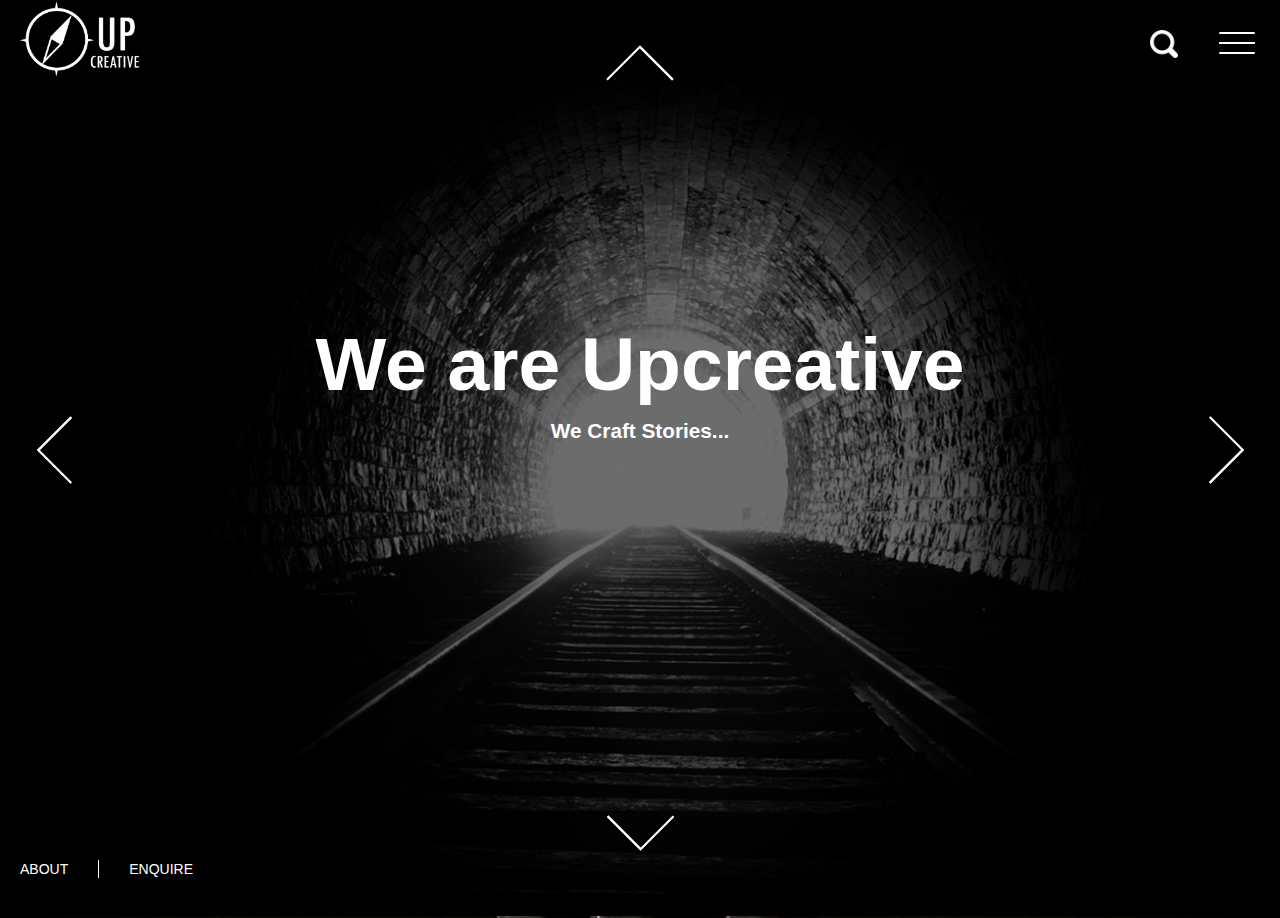
==== commit ea7e51c4: "servicepage" ====
--- a/index.html
+++ b/index.html
@@ -127,7 +127,7 @@
 								<ul class="menu-list">
 									<li><a href="index.html">Home</a></li>
 									<li><a href="index.html">About Us</a></li>
-									<li><a href="index.html">Service</a></li>
+									<li><a href="service.html">Service</a></li>
 									<li><a href="index.html">Work</a></li>
 									<li><a href="index.html">Enquire</a></li>
 								</ul>
--- a/css/main.css
+++ b/css/main.css
@@ -1,9 +1,3 @@
-.top-search-w {
-margin-right: 35px;
-}
-
-
-
 @font-face {
 font-family: "proxima-nova", sans-serif;
 font-weight: 700;
@@ -90,11 +84,15 @@
 -webkit-overflow-scrolling: touch
 }
 
+.load-show img{
+width:220px;
+}
+
 .box {
 box-sizing: border-box
 }
 .upcreative {
-	position :relative;
+position :relative;
 font: "Proxima Nova Bold"!important;
 font-style: Small;
 text-align:center;
@@ -111,6 +109,19 @@
 color:white;
 
 }
+
+.social-list{
+margin-left:75%;
+	margin-top:310px;
+	width:50px;
+	line-height:1
+}
+
+.top-search-w {
+margin-right: 35px;
+}
+
+
 .wecraft h5{
 font: "Proxima Nova Thin"!important;
 }
@@ -284,16 +295,9 @@
 float:right;
 margin-top:0
 }
-.menu-list,.menu-search{
-vertical-align:middle;
-list-style:none;
-font-family:"Proxima Nova Thin";
-}
-
-.menu-list li,.menu-list li li{
-letter-spacing:1px;
-line-height:2
-}
+
+
+
 
 .social-list{
 vertical-align:middle;
@@ -313,13 +317,12 @@
 .social-list{
 display:table-cell;
 height:auto;
-padding:0;
+top:50px;
 }
 
 .social-list li{
 display:block;
 border:none;
-padding:0;
 margin:0;
 text-transform:uppercase;
 }
@@ -333,7 +336,7 @@
 display:inline-block;
 border:none;
 padding:0 0 0 15px;
-margin:5px -4px 5px 15px;
+margin:50px 50px 50px 50px;
 border-left:1px solid #868686;
 }
 
@@ -430,10 +433,7 @@
 text-align:center;
 transition:all .4s
 }
-.menu-list li li,{
-font-family:mrs-eaves-xl-serif,sans-serif;
-font-style:italic;
-}
+
 
 .search{
 height:56px
@@ -445,39 +445,14 @@
 .menu-search-placeholder{
 color:#494949
 }
-.menu-list{
-display:table-cell;
-height:auto;
-padding:0;
-margin:0
-}
+
 .move-horizontal,.table-cell-t{
 vertical-align:top
 }
-.menu-list li{
-display:block;
-border:none;
-padding:0;
-margin:0;
-font-size:50px;
-font-weight:100;
-text-transform:uppercase
-}
-.menu-list li a{
-color:#fff;
-text-decoration:none
-}
-
-.menu-list li li{
-display:inline-block;
-border:none;
-padding:0 0 0 15px;
-margin:5px -4px 5px 15px;
-border-left:1px solid #868686;
-font-size:20px;
-font-weight:400;
-text-transform:none
-}
+
+
+
+
 
 
 #navicon{
@@ -540,14 +515,7 @@
 .move-horizontal.move-title,.topsub-menu li:last-child{
 margin-right:20px
 }
-.topsub-menu li span{
-display:block;
-height:40px;
-line-height:40px;
-text-decoration:none;
-transition:all .4s;
-cursor:pointer
-}
+
 #move-bottom,#move-left,#move-right,#move-top{
 display:none
 }
@@ -674,7 +642,6 @@
 -webkit-transition:.5s ease-in-out;
 -moz-transition:.5s ease-in-out;-o-transition:.5s ease-in-out;
 transition:.5s ease-in-out;
-right:29px;
 }
 
 #navicon span{
@@ -820,9 +787,9 @@
 background-size:cover
 }
 .upcreative {
- padding-top:80vh; /* poussé de la moitié de hauteur de viewport */
+ padding-top:85vh; /* poussé de la moitié de hauteur de viewport */
 transform: translateY(-50%); /* tiré de la moitié de sa propre hauteur */
-font-size:50px ! important;
+font-size:40px ! important;
 text-align:center;
 }
 /*------------------------------------style-end-------------*/
@@ -860,7 +827,7 @@
 
 .menu-list li,.menu-list li li{
 letter-spacing:0;
-line-height:2;
+line-height:3;
 font-size:40px;
 }
 }
@@ -895,7 +862,7 @@
 
 .menu-list li,.menu-list li li{
 letter-spacing:1px;
-line-height:2
+line-height:7
 }
 }
 
@@ -930,7 +897,7 @@
 
 .menu-list li,.menu-list li li{
 letter-spacing:1px;
-line-height:2
+line-height:3
 }
 }
 /*-----------------<600-700>---------------------------*/
@@ -965,7 +932,7 @@
 
 .menu-list li,.menu-list li li{
 letter-spacing:1px;
-line-height:2;
+line-height:3;
 font-size:50px;
 }
 #activate-left{
@@ -1160,5 +1127,623 @@
 background-image:url(../img/fldroit.png)
 }	
 }
-
-/*-----------------@media screen-end---------------------------*/
+@media screen and (min-width:603px) {
+::-webkit-scrollbar {
+width: 8px
+}
+::-webkit-scrollbar-track {
+border-left: 1px solid #eee;
+-webkit-border-radius: 0;
+border-radius: 0;
+background: #eee
+}
+::-webkit-scrollbar-thumb {
+-webkit-border-radius: 0;
+border-radius: 0;
+background: #bbb
+}
+::-webkit-scrollbar-thumb:window-inactive {
+background: #eee
+}
+}
+
+button.button-default{
+margin:-2px 9px 0 0;
+}
+
+.exp-content,.visibility {
+visibility: hidden
+}
+
+
+.exp-col {
+overflow: hidden
+}
+
+@media screen and (min-width:603px) {
+::-webkit-scrollbar {
+width: 8px
+}
+::-webkit-scrollbar-track {
+border-left: 1px solid #eee;
+-webkit-border-radius: 0;
+border-radius: 0;
+background: #eee
+}
+::-webkit-scrollbar-thumb {
+-webkit-border-radius: 0;
+border-radius: 0;
+background: #bbb
+}
+::-webkit-scrollbar-thumb:window-inactive {
+background: #eee
+}
+}
+
+.exp-fixed,.exp-hero-fixed {
+background-attachment: fixed
+}
+
+.button-default {
+display: inline-block;
+margin: 10px 0;
+padding: 10px 24px;
+border: 1px solid #000;
+background-color: transparent;
+color: #000;
+border-radius: 0;
+-webkit-border-radius: 0;
+-moz-border-radius: 0;
+font-family: inherit;
+font-size: 18px;
+font-weight: 400; //line-height:16px;cursor:pointer}
+
+.button-default:hover{
+background-color:#000;
+color:#fff;
+text-decoration:none!important
+}
+
+.button-w{
+border-color:#fff;
+color:#fff;
+font-weight:500}
+.button-w:hover
+{background-color:#fff;
+color:#000
+}
+
+.hero{
+position:relative
+}
+
+.wrapper{
+position:relative;
+clear:both;
+width:100%;
+max-width:1280px;
+margin:auto;
+padding:0 20px
+}
+
+.exp-buttons,.home-buttons,.page-buttons .top-search{
+transition:all .5s
+}
+.hero-top{
+z-index:2;
+padding-top:40px
+}
+
+#navicon{
+margin-top:2px
+}
+.top-search-w{
+float:right;
+margin-top:0
+}
+.exp-menu{
+position:fixed;
+z-index:99;
+top:0;
+left:0;
+right:0;
+height:0;
+margin:auto;
+padding-top:0
+}
+.exp-buttons{
+position:absolute;
+z-index:1002;
+right:20px;
+margin-top:75px
+}
+.exp-logo,.exp-mask{
+right:0;
+top:0;
+bottom:0;
+left:0
+}
+.exp-menu #navicon{
+margin-top:2px
+}
+.exp-menu .top-search-w{
+float:right;
+margin-top:0
+}
+.exp-col{
+position:relative;
+display:inline-block;
+width:33.33%;
+margin-right:-4px;
+color:#fff;
+cursor:pointer
+}
+.exp-logo,.exp-mask,.page-buttons{
+position:absolute
+}
+.exp-col-border-r{
+border-right:6px solid #fff
+}
+.exp-col-border-b{
+border-bottom:6px solid #fff
+}
+.exp-mask{
+display:none;
+z-index:1;
+background-color:rgba(0,0,0,.6)
+}
+.exp-logo{
+z-index:2;
+margin:auto
+}
+.exp-logo-nc{
+width:53%;
+max-width:242px
+}
+.exp-logo-cs{
+width:52%;
+max-width:244px
+}
+.exp-logo-mv{
+width:56%;
+max-width:280px
+}
+.exp-content{
+//display:none;
+height:100%;
+padding:80px;
+margin-top:80px;
+text-align:left;
+overflow:auto
+}
+.about-vision-block,.about-vision-button,.exp-content a{
+display:inline-block
+}
+
+.exp-content {
+text-decoration:none;
+cursor:pointer
+}
+
+.exp-button{
+float:right
+}
+.exp-copy{
+margin:50px 0 35px;
+font-size:25px;
+font-style:italic;
+line-height:1.4
+}
+
+
+#expbar,#menumask,#topbar{
+position:fixed
+}
+
+#menumask{
+display:none;
+z-index:1001;
+top:0;
+bottom:0;
+left:0;
+right:0;
+background-color:rgba(0,0,0,.9);
+text-align:center;
+overflow-x:hidden;
+overflow-y:auto
+}
+.menu-bar,.menu-bar-home{
+position:fixed;
+top:31px;
+//left:0;
+transition:all .5s
+}
+.menu-bar-home{
+top:79px
+}
+.menu-bar-scroll{
+//top:1px;
+top:52px
+}
+#expbar,#topbar{
+top:0;
+display:block
+}
+.menu-frame{
+display:table;
+width:100%;
+height:100%;
+margin:auto;
+padding:70px 15px
+}
+.menu-search{
+display:none;
+//display:table-cell;
+height:auto;
+padding:0;
+margin:0
+}
+.menu-search-input{
+width:100%;
+margin-bottom:10px;
+padding:15px;
+color:#fff;
+background-color:transparent;
+border:none;
+font-family:inherit;
+font-size:70px;
+border-radius:0;
+-webkit-border-radius:0;
+-moz-border-radius:0;
+-webkit-appearance:none;
+text-align:center;
+transition:all .4s
+}
+
+.menu-search-input-s{
+margin-bottom:0;
+padding:10px;
+font-size:32px
+}
+.menu-search-box{
+height:56px
+}
+.menu-search-button{
+margin:0
+}
+.menu-search-close{
+margin-top:8px
+}
+.menu-search-button-s{
+padding:7px 22px;
+font-size:15px
+}
+.search-results{
+padding-top:50px;
+color:#fff;
+font-size:18px
+}
+.search-results-button{
+display:inline-block;
+width:auto;margin:7px
+}
+.menu-search-input::-webkit-input-placeholder{
+color:#494949
+}
+.menu-search-input:-moz-placeholder{
+color:#494949
+}
+.menu-search-input::-moz-placeholder{
+color:#494949
+}
+.menu-search-input:-ms-input-placeholder{
+color:#494949
+}
+.menu-search-placeholder{
+color:#494949
+}
+
+.move-horizontal,.table-cell-t{
+vertical-align:top
+}
+
+
+.mask-active,.menu-list li a:hover{
+border-bottom:1px solid #fff
+}
+
+#expbar{
+z-index:1003;
+left:0;
+width:100%;
+height:35px;
+padding-top:11px;
+background-color:#455560;
+color:#fff;
+cursor:default
+}
+
+#navicon,.expbar-copy{
+float:right;
+cursor:pointer
+}
+.expbar-copy{
+font-style:italic;
+font-size:15px
+}
+.expbar-copy a{
+margin-left:7px;
+color:#fff;
+text-decoration:none
+}
+.expbar-copy a:hover{
+border-bottom:1px solid #fff
+}
+
+
+#navicon{
+margin:14px 5px 8px
+}
+#navicon span{
+background-color:#000
+}
+#navicon.open span{
+background-color:#fff
+}
+#navicon span{
+background-color:#fff!important
+}
+
+
+#logo{
+width:120px;
+height:44px
+}
+#logo{
+width:105px;
+height:45px;
+margin-top:3px
+}
+#logo{
+width:142px;
+height:12px;
+margin-top:20px
+}
+.top-search-w{
+width:28px;
+height:28px;
+margin:11px 17px 0 10px;
+background-image:url(../img/icon-search.png);
+cursor:pointer
+}
+.top-search-w{
+background-image:url(../img/icon-search.png)
+
+}
+.top-search-w{
+margin-top:35px}
+.topsub-container{overflow-x:auto}
+
+
+.activate-hide{
+opacity:0!important
+}
+#navicon{
+//display:none;
+width:36px;
+height:25px;
+position:relative;
+z-index:1002;
+margin:38px 5px 8px;
+-webkit-transform:rotate(0);
+-moz-transform:rotate(0);
+-o-transform:rotate(0);
+transform:rotate(0);
+-webkit-transition:.5s ease-in-out;
+-moz-transition:.5s ease-in-out;-o-transition:.5s ease-in-out;
+transition:.5s ease-in-out
+
+}
+#navicon span{
+display:block;
+position:absolute;
+height:2px;
+width:100%;
+border-radius:2px;
+opacity:1;
+left:0;
+background:#fff;
+-webkit-transform:rotate(0);
+-moz-transform:rotate(0);
+-o-transform:rotate(0);
+transform:rotate(0);
+-webkit-transition:.25s ease-in-out;
+-moz-transition:.25s ease-in-out;
+-o-transition:.25s ease-in-out;
+transition:.25s ease-in-out}
+#navicon span:nth-child(1){
+top:0
+}
+#navicon span:nth-child(2),#navicon span:nth-child(3){
+top:10px
+}
+#navicon span:nth-child(4){
+top:20px
+}
+#navicon.open span:nth-child(1),#navicon.open span:nth-child(4){
+top:10px;width:0;left:50%
+}
+#navicon.open span:nth-child(2){
+-webkit-transform:rotate(45deg);
+-moz-transform:rotate(45deg);
+-o-transform:rotate(45deg);
+transform:rotate(45deg)}
+#navicon.open span:nth-child(3){-webkit-transform:rotate(-45deg);-moz-transform:rotate(-45deg);-o-transform:rotate(-45deg);transform:rotate(-45deg)}
+.relative{position:relative}.clear{clear:both}.clicker{cursor:pointer}.cdefault{cursor:default!important}
+.block{display:block}
+.inblock{display:inline-block}
+.hidden{display:none}
+.box{-moz-box-sizing:border-box;-webkit-box-sizing:border-box}
+.left{float:left}
+.right{float:right}
+.noselect{-webkit-touch-callout:none;-webkit-user-select:none;-khtml-user-select:none;-moz-user-select:none;-ms-user-select:none;user-select:none;-webkit-tap-highlight-color:transparent}
+.cover{-webkit-background-size:cover;-moz-background-size:cover;-o-background-size:cover;background-size:cover}
+.cover-top{background-position:center top}
+.cover-bottom{background-position:center bottom}
+.cover-bottom-left{background-position:left bottom}
+.cover-bottom-right{background-position:right bottom}
+.cover-right{background-position:right center}
+.cover-left{background-position:center left}
+.cover-top-right{background-position:right top}
+.cover-top-left{background-position:left top}
+.show-l{display:block}
+
+
+/*------------------------------------------------------------------------------------------------------------------responsive------------------------------------- */
+
+@media screen and (max-width:850px){
+
+.about-people-hero{
+height:400px
+}.exp-content{
+padding:30px
+}
+
+}
+
+@media screen and (max-width:710px){
+#menumask{text-align:left}
+.menu-frame,.menu-list li{
+	display:block
+	}
+#navicon{
+	margin:0 5px 8px
+	}
+.menu-bar,.menu-bar-home{
+	position:relative;
+	top:0;
+	margin-top:31px
+	}
+.menu-bar-home{
+	top:-10px
+	}
+.menu-frame{
+	clear:both;
+	padding:20px 15px 40px
+	}
+.menu-list{
+	padding-right:50px
+	}
+.menu-list li{
+	border:none;
+	padding:0;
+	margin:0;
+	font-size:30px;
+	line-height:1;
+	font-weight:100;
+	text-transform:uppercase;
+	letter-spacing:1px
+	}
+.menu-list li li{
+	display:block;
+	margin:5px 0;
+	padding-left:0;
+	border:0;
+	font-size:19px
+	}
+.menu-search-input{
+	margin-top:20px;
+	margin-bottom:20px;
+	font-size:50px
+	}
+.hero-top{
+	padding-top:50px
+	}
+.exp-buttons{
+	margin-top:-2px
+	}
+}
+
+
+
+
+
+
+/*-------------------------------------------------------------------@media screen-end----------------------------------------------------------------------- */
+
+
+
+/*-------------------------------------------------------------------- menu-list-start---------------------------------------------------------------------- */
+.menu-list,.menu-search{
+vertical-align:middle;
+list-style:none;
+font-family:"Proxima Nova Thin";
+}
+
+.menu-list li,.menu-list li li{
+letter-spacing:0;
+line-height:2
+}
+.menu-list li a{
+color:#fff;
+text-decoration:none
+}
+
+.menu-list li li{
+font-family:"Proxima Nova Thin";
+display:inline-block;
+border:none;
+padding:0 0 0 15px;
+margin:5px -4px 5px 15px;
+border-left:1px solid #868686;
+font-size:15px;
+font-weight:400;
+text-transform:none
+}
+
+.expbar-copy{
+letter-spacing:1px;
+line-height:1
+}
+
+.menu-list{
+display:table-cell;
+height:auto;
+padding:0;
+margin:0
+}
+
+.menu-list li{
+display:block;
+border:none;
+padding:0;
+margin:0;
+font-size:40px;
+font-weight:100;
+text-transform:uppercase
+}
+
+
+
+.menu-sub-list{
+margin:10px 0 30px;
+padding:0;font-size:20px
+}
+
+.menu-list li li a{
+color:#868686;
+text-decoration:none
+}
+.menu-list li li a:hover,.menu-sub-active{
+border-bottom:1px solid #868686
+}
+.menu-list li li:first-child{
+border-left:none;
+margin-left:0;
+padding-left:0
+}
+.menu-list li:last-child .menu-sub-list{
+margin-bottom:0
+}
+
+/*----------------------------------------------------------------------------------------- menu-list-end------------------------------------------- */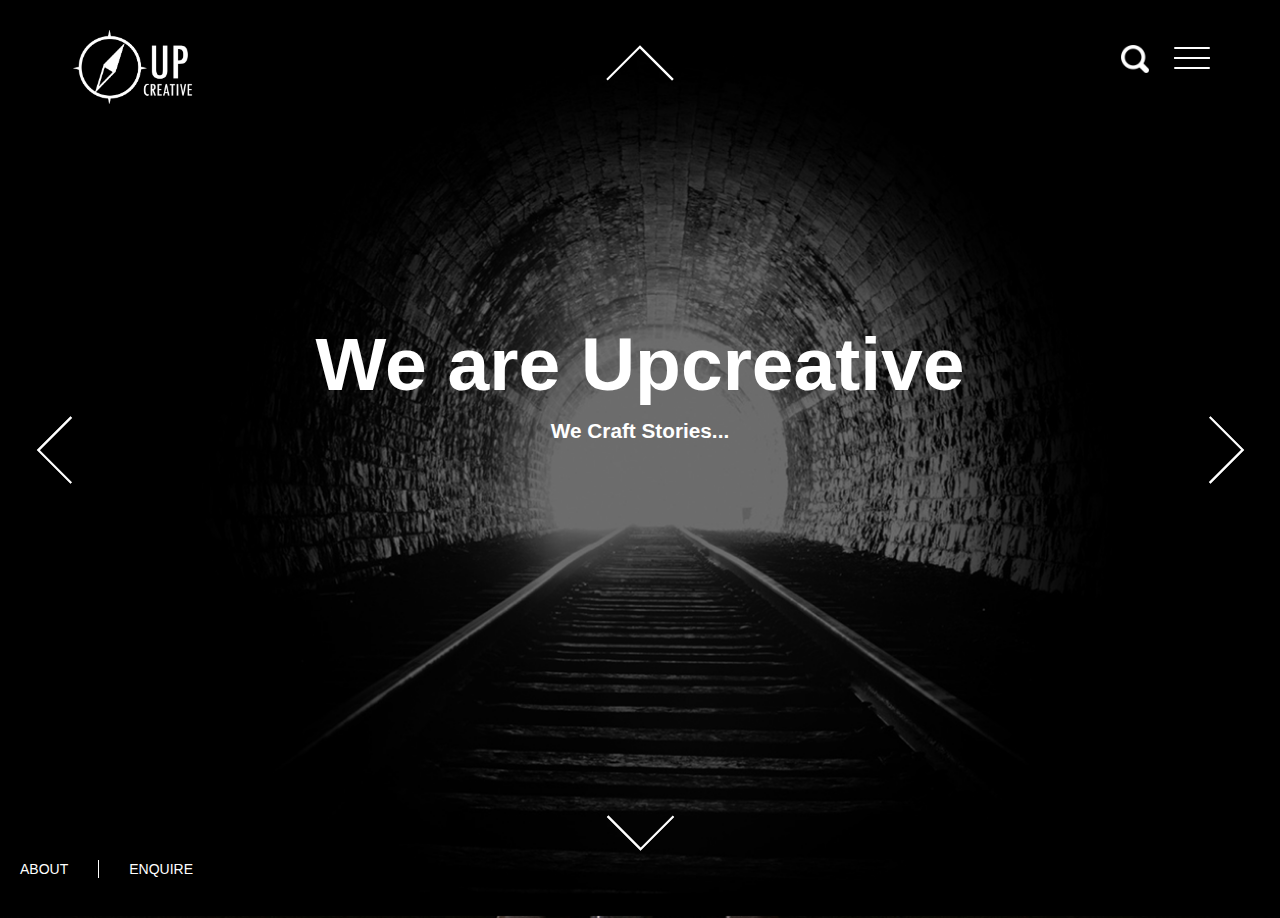
==== commit 4d4ddb36: "aboutus-work-page" ====
--- a/index.html
+++ b/index.html
@@ -89,7 +89,7 @@
 					<a href="index.html" id="logo-home" class="wow fadeInLeft"></a>
 						<div class="home-buttons wow fadeInRight">
 							<div id="navicon"><span></span><span></span><span></span><span></span></div>
-							<div class="top-search-w right cover" style="margin-right: 36px"></div>
+							<div class="top-search-w right cover" style="margin-right: 20px"></div>
 						</div>
 						
 							<div class="upcreative">
@@ -126,9 +126,9 @@
 							
 								<ul class="menu-list">
 									<li><a href="index.html">Home</a></li>
-									<li><a href="index.html">About Us</a></li>
+									<li><a href="about.html">About Us</a></li>
 									<li><a href="service.html">Service</a></li>
-									<li><a href="index.html">Work</a></li>
+									<li><a href="work.html">Work</a></li>
 									<li><a href="index.html">Enquire</a></li>
 								</ul>
 						</div>
--- a/css/main.css
+++ b/css/main.css
@@ -212,13 +212,30 @@
 padding:30px 0
 }
 
+#logo-us{
+float:left;
+width:120px;
+height:88px;
+margin-top:15px;
+margin-right:15px;
+background-image:url(../img/logoup-creative.png)! important;
+background-size:contain;
+cursor:pointer;
+}
+
+#logo-us{
+background-position:left top;
+background-repeat:no-repeat}
+
+
+
 
 #logo-home{
 float:left;
 width:120px;
 height:88px;
-margin-top:2px;
-margin-right:15px;
+margin-top:30px;
+margin-left:53px;
 background-image:url(../img/logowhite.png)
 ;background-size:contain;cursor:pointer
 }
@@ -282,8 +299,8 @@
 .home-buttons{
 position:absolute;
 z-index:1002;
-right:0;
-margin-top:30px
+right:45px;
+margin-top:45px;
 }
 .home-buttons #navicon{
 margin-top:2px
@@ -295,24 +312,18 @@
 float:right;
 margin-top:0
 }
-
-
-
-
 .social-list{
 vertical-align:middle;
 list-style:none;
 animation-duration: 2s;
 animation-name:  flipInX;
 }
-
 .social-list img{
 display:table-cell;
 height:auto;
 padding:15px;
 width:60px;
 }
-
 }
 .social-list{
 display:table-cell;
@@ -1663,7 +1674,10 @@
 	margin-top:-2px
 	}
 }
-
+.menu-list li a{
+color:#fff !important;
+text-decoration:none;
+}
 
 
 
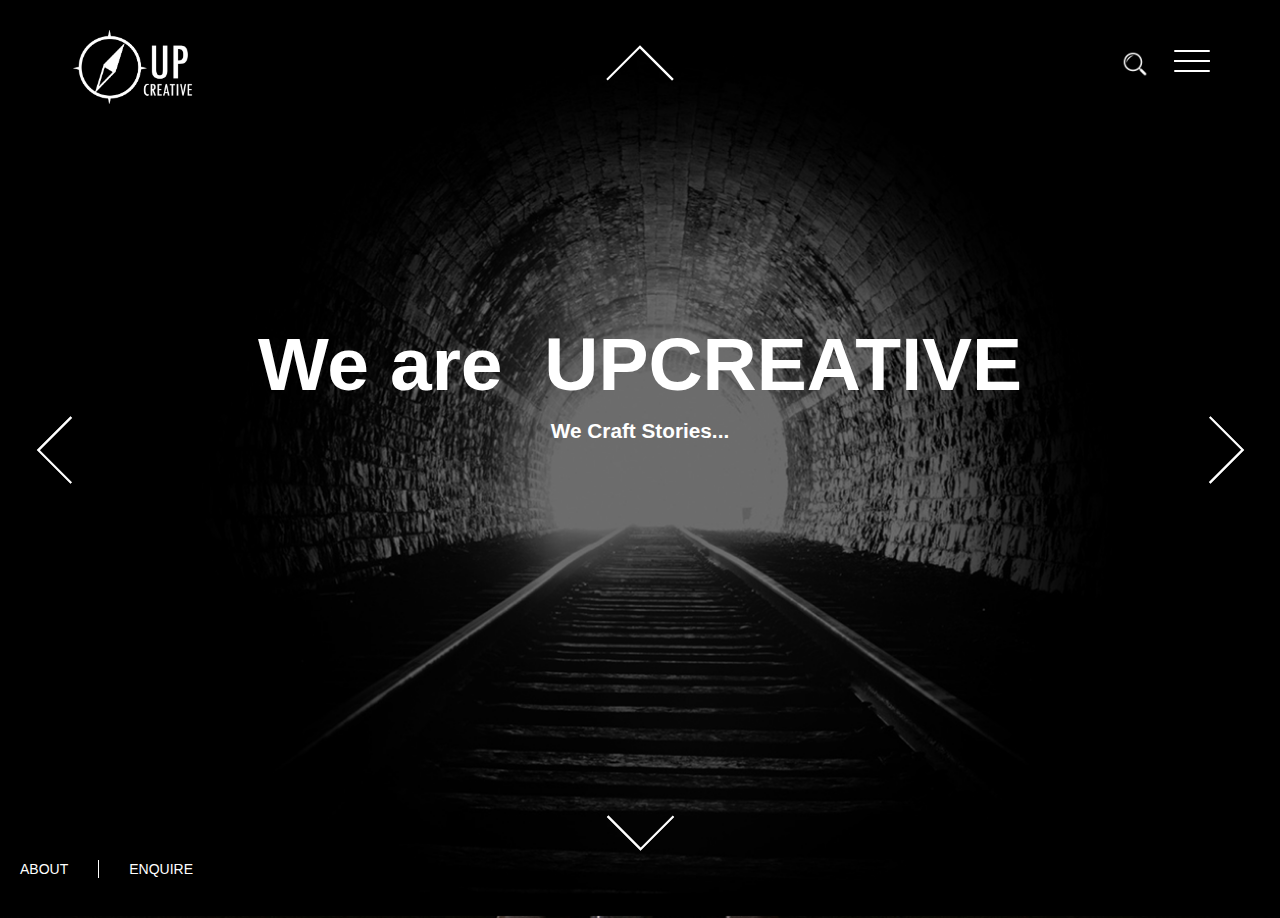
==== commit 958c1ba4: "popup" ====
--- a/index.html
+++ b/index.html
@@ -13,6 +13,7 @@
 		<link rel="stylesheet" href="./css/loading.css">
 		<link rel="stylesheet" href="./css/animate.css">
 		<link rel="stylesheet" href="./css/jquery.scrollbar.css">
+		<link rel="stylesheet" href="./css/mediaqueries.css">
 		<script async="" src="./js/analytics.js"></script>
 		<script type="text/javascript" src="./js/jquery-latest.min.js"></script>
 		<script type="text/javascript" src="./js/jquery.mobile.custom.min.js"></script>
@@ -93,7 +94,7 @@
 						</div>
 						
 							<div class="upcreative">
-								<h2 class="wow fadeInLeft">We are Upcreative</h2>
+								<h2 class="wow fadeInLeft">We are <strong>&nbsp;UPCREATIVE</strong></h2>
 									<div class="wecraft">
 										<h5 class="wow fadeInRight" >We Craft Stories...</h5>
 									</div>
--- a/css/main.css
+++ b/css/main.css
@@ -1,380 +1,484 @@
-@font-face {
-font-family: "proxima-nova", sans-serif;
-font-weight: 700;
-font-style: normal;
-}
+    @font-face {
+    font-family: "proxima-nova", sans-serif;
+    font-weight: 700;
+    font-style: normal;
+}
+
 
 /*-----------------style-start-------------*/
-html,body {
-overflow: hidden;
-}
-
+
+html,
 body {
-background-color: #000000;
-font-family: "proxima nova thin", sans-serif;
-}
-
-a,img {
-border: none;
-text-decoration: none;
-outline: 0
-}
-
-body,sup {
-position: relative
+    overflow: visible;
+}
+
+body {
+    background-color: #000000;
+    font-family: "proxima nova thin", sans-serif;
+}
+
+a,
+img {
+    border: none;
+    text-decoration: none;
+    outline: 0
+}
+
+body,
+sup {
+    position: relative
 }
 
 *,
-body,img,ul li {
-margin: 0;
-padding: 0
-}
+body,
+img,
+ul li {
+    margin: 0;
+    padding: 0
+}
+
 * {
--moz-box-sizing: border-box;
--webkit-box-sizing: border-box
+    -moz-box-sizing: border-box;
+    -webkit-box-sizing: border-box
 }
 
 ul {
-list-style-type: square;
-margin: 10px 0 0;
-padding: 10px 10px 10px 40px
+    list-style-type: square;
+    margin: 10px 0 0;
+    padding: 10px 10px 10px 40px
 }
 
 img {
-line-height: 0;
--webkit-user-drag: none;
--khtml-user-drag: none;
--moz-user-drag: none;
--ms-user-drag: none;
--o-user-drag: none;
-user-drag: none
+    line-height: 0;
+    -webkit-user-drag: none;
+    -khtml-user-drag: none;
+    -moz-user-drag: none;
+    -ms-user-drag: none;
+    -o-user-drag: none;
+    user-drag: none
 }
 
 a {
-color: #000
+    color: #000
 }
 
 a:hover {
-text-decoration: underline
+    text-decoration: underline
 }
 
 p {
-padding-bottom: 15px
-}
-
-article,aside,details,figcaption,figure,header,hgroup,menu{
-display: block
+    padding-bottom: 15px
+}
+
+article,
+aside,
+details,
+figcaption,
+figure,
+header,
+hgroup,
+menu {
+    display: block
 }
 
 sup {
-top: -.2em
-}
-
-body,html {
-overflow-x: hidden
+    top: -.2em
+}
+
+body,
+html {
+    overflow-x: hidden
 }
 
 body {
-background-color: #fff;
-color: #303e48;
-font-family: "proxima nova thin", sans-serif;
-font-size: 16px;
-font-weight: 300;
--webkit-text-size-adjust: none;
--webkit-overflow-scrolling: touch
-}
-
-.load-show img{
-width:220px;
+    background-color: #fff;
+    color: #303e48;
+    font-family: "proxima nova thin", sans-serif;
+    font-size: 16px;
+    font-weight: 300;
+    -webkit-text-size-adjust: none;
+    -webkit-overflow-scrolling: touch
+}
+
+.load-show img {
+    width: 220px;
 }
 
 .box {
-box-sizing: border-box
-}
+    box-sizing: border-box
+}
+
 .upcreative {
-position :relative;
-font: "Proxima Nova Bold"!important;
-font-style: Small;
-text-align:center;
-font-size:70px !important;
-color:white;
-}
+    position: relative;
+    font: "Proxima Nova Bold"!important;
+    font-style: Small;
+    text-align: center;
+    font-size: 70px !important;
+    color: white;
+}
+
 .upcreative h2 {
-font: "Proxima Nova Bold"!important;
-}
+    font: "Proxima Nova Bold"!important;
+}
+
 .wecraft {
-position :relative;
-text-align:center;
-font-size:40px !important;
-color:white;
-
-}
-
-.social-list{
-margin-left:75%;
-	margin-top:310px;
-	width:50px;
-	line-height:1
-}
-
-.top-search-w {
-margin-right: 35px;
-}
-
-
-.wecraft h5{
-font: "Proxima Nova Thin"!important;
-}
+    position: relative;
+    text-align: center;
+    font-size: 40px !important;
+    color: white;
+}
+
+.social-list {
+    margin-left: 75%;
+    margin-top: 310px;
+    width: 50px;
+    line-height: 1
+}
+
+.wecraft h5 {
+    font: "Proxima Nova Thin"!important;
+}
+
 .button-default {
-display: inline-block;
-margin: 10px 0;
-padding: 10px 24px;
-border: 1px solid #000;
-background-color: transparent;
-color: #000;
-border-radius: 0;
--webkit-border-radius: 0;
--moz-border-radius: 0;
-font-family: inherit;
-font-size: 18px;
-font-weight: 400; //line-height:16px;cursor:pointer}
-.button-default:hover{background-color:#000;color:#fff;text-decoration:none!important}
-.hero-list li a,.lock-up,.lock-up:hover{text-decoration:none}
-.button-w{border-color:#fff;color:#fff;font-weight:500}
-.button-w:hover{background-color:#fff;color:#000}
-.hero-list li a:hover,.lock-up:hover{
-border-bottom:1px solid #fff
-}
-#logo-home,.about-dest-intro .about-dest-copy{
-background-position:left top;
-background-repeat:no-repeat}
-.hero-down,.hero-logo{
-position:absolute;
-top:0;
-bottom:0;
-left:0;
-right:0;
-margin:auto
-}
-.hero-down{
-bottom:20px;
-top:auto;
-width:50px;
-cursor:pointer
-}
-
-.hero-down:hover{
-bottom:16px
-}
-
-.hero,.mainbar_sub{
-position:relative
-}
-
-.mainbar_sub,.mainwrap{
-padding-left:80px;
-padding-right:80px
-}
-.mainbar-spacer{
-height:100px
-}
-.mainbar_sub{
-//padding-top:20px
-}
-.wrapper,.wrapper-l,.wrapper-s{
-position:relative;
-clear:both;
-width:100%;
-max-width:1280px;
-margin:auto;
-padding:0 20px
-}
-.wrapper-l{
-max-width:1320px
-}
-.wrapper-s{
-max-width:1180px
-
-}
-.wrapper-pad{
-padding-top:70px;padding-bottom:70px
-}
-.wrapper-pad-xl{
-padding-top:110px;padding-bottom:110px
-}
-.section-pad{
-padding:50px 0
-}
-.section-pad-l{
-padding:80px 0
-}
-.section-pad-s{
-padding:30px 0
-}
-
-#logo-us{
-float:left;
-width:120px;
-height:88px;
-margin-top:15px;
-margin-right:15px;
-background-image:url(../img/logoup-creative.png)! important;
-background-size:contain;
-cursor:pointer;
-}
-
-#logo-us{
-background-position:left top;
-background-repeat:no-repeat}
-
-
-
-
-#logo-home{
-float:left;
-width:120px;
-height:88px;
-margin-top:30px;
-margin-left:53px;
-background-image:url(../img/logowhite.png)
-;background-size:contain;cursor:pointer
-}
-.backg-upcreative{
-background-position:center;
-background-size:auto;
-background-image: url(../img/fd-upcreative.png);
-height: 931px;
-width: 1950px;
-top: -15px; 
-left: -15px;"
-}
-
-.backg-upcreative{
-position:absolute;
-left:0
-}
-.backg-upcreative{
-z-index:1;
-top:0;
-width:100%;
-height:100%;
-transition:all .4s
-}
-.exp-buttons,.home-buttons,.page-buttons .top-search{
-transition:all .5s
-}
-.navupcreat{
-z-index:2;
-padding-top:40px
-}
-.hero-bottom{
-z-index:1;
-right:0;
-bottom:40px
-}
-.hero-list{
-list-style:none;
-height:auto;
-padding:0;
-margin:0
-}
-.hero-list li{
-float:left;
-position:relative;
-padding-right:30px;
-margin-right:30px;
-border-right:1px solid #fff
-}
-.hero-list li a{
-font-size:14px;
-font-weight:400;
-color:#fff;
-text-shadow:0 0 9px rgba(0,0,0,.5)
-}
-.hero-list li:last-child{
-padding-right:0;
-margin-right:0;
-border-right:none
-}
-.home-buttons{
-position:absolute;
-z-index:1002;
-right:45px;
-margin-top:45px;
-}
-.home-buttons #navicon{
-margin-top:2px
-}
-.home-buttons .top-search-w{
-float:right;margin-top:0
-}
-.top-search-w{
-float:right;
-margin-top:0
-}
-.social-list{
-vertical-align:middle;
-list-style:none;
-animation-duration: 2s;
-animation-name:  flipInX;
-}
-.social-list img{
-display:table-cell;
-height:auto;
-padding:15px;
-width:60px;
-}
-}
-.social-list{
-display:table-cell;
-height:auto;
-top:50px;
-}
-
-.social-list li{
-display:block;
-border:none;
-margin:0;
-text-transform:uppercase;
-}
-
-.social-list li a{
-color:#fff;
-text-decoration:none;
-}
-
-.social-list li li{
-display:inline-block;
-border:none;
-padding:0 0 0 15px;
-margin:50px 50px 50px 50px;
-border-left:1px solid #868686;
+    display: inline-block;
+    margin: 10px 0;
+    padding: 10px 24px;
+    border: 1px solid #000;
+    background-color: transparent;
+    color: #000;
+    border-radius: 0;
+    -webkit-border-radius: 0;
+    -moz-border-radius: 0;
+    font-family: inherit;
+    font-size: 18px;
+    font-weight: 400; //line-height:16px;cursor:pointer}
+    .button-default:hover {
+        background-color: #000;
+        color: #fff;
+        text-decoration: none!important
+    }
+    .hero-list li a,
+    .lock-up,
+    .lock-up:hover {
+        text-decoration: none
+    }
+    .button-w {
+        border-color: #fff;
+        color: #fff;
+        font-weight: 500
+    }
+    .button-w:hover {
+        background-color: #fff;
+        color: #000
+    }
+    .hero-list li a:hover,
+    .lock-up:hover {
+        border-bottom: 1px solid #fff
+    }
+    #logo-home,
+    .about-dest-intro .about-dest-copy {
+        background-position: left top;
+        background-repeat: no-repeat
+    }
+    .hero-down,
+    .hero-logo {
+        position: absolute;
+        top: 0;
+        bottom: 0;
+        left: 0;
+        right: 0;
+        margin: auto
+    }
+    .hero-down {
+        bottom: 20px;
+        top: auto;
+        width: 50px;
+        cursor: pointer
+    }
+    .hero-down:hover {
+        bottom: 16px
+    }
+    .hero,
+    .mainbar_sub {
+        position: relative
+    }
+    .mainbar_sub,
+    .mainwrap {
+        padding-left: 80px;
+        padding-right: 80px
+    }
+    .mainbar-spacer {
+        height: 100px
+    }
+    .mainbar_sub {
+        //padding-top:20px
+    }
+    .wrapper,
+    .wrapper-l,
+    .wrapper-s {
+        position: relative;
+        clear: both;
+        width: 100%;
+        max-width: 1280px;
+        margin: auto;
+        padding: 0 20px
+    }
+    .wrapper-l {
+        max-width: 1320px
+    }
+    .wrapper-s {
+        max-width: 1180px
+    }
+    .wrapper-pad {
+        padding-top: 70px;
+        padding-bottom: 70px
+    }
+    .wrapper-pad-xl {
+        padding-top: 110px;
+        padding-bottom: 110px
+    }
+    .section-pad {
+        padding: 50px 0
+    }
+    .section-pad-l {
+        padding: 80px 0
+    }
+    .section-pad-s {
+        padding: 30px 0
+    }
+    #logo-us {
+        float: left;
+        width: 120px;
+        height: 88px;
+        margin-top: 15px;
+        margin-right: 15px;
+        background-image: url(../img/logoup-creative.png)! important;
+        background-size: contain;
+        cursor: pointer;
+    }
+    #logo-us {
+        background-position: left top;
+        background-repeat: no-repeat
+    }
+    /*-------------------------------------------------------------------- menu-list-start---------------------------------------------------------------------- */
+    .menu-list,
+    .menu-search {
+        vertical-align: middle;
+        list-style: none;
+        font-family: "Proxima Nova Thin";
+    }
+    .menu-list li,
+    .menu-list li li {
+        letter-spacing: 0;
+        line-height: 2
+    }
+    .menu-list li a {
+        color: #fff;
+        text-decoration: none
+    }
+    .menu-list li li {
+        font-family: "Proxima Nova Thin";
+        display: inline-block;
+        border: none;
+        padding: 0 0 0 15px;
+        margin: 5px -4px 5px 15px;
+        border-left: 1px solid #868686;
+        font-size: 15px;
+        font-weight: 400;
+        text-transform: none
+    }
+    .expbar-copy {
+        letter-spacing: 1px;
+        line-height: 1
+    }
+    .menu-list {
+        display: table-cell;
+        height: auto;
+        padding: 0;
+        margin: 0
+    }
+    .menu-list li {
+        display: block;
+        border: none;
+        padding: 0;
+        margin: 0;
+        font-size: 40px;
+        font-weight: 100;
+        text-transform: uppercase
+    }
+    .menu-sub-list {
+        margin: 10px 0 30px;
+        padding: 0;
+        font-size: 20px
+    }
+    .menu-list li li a {
+        color: #868686;
+        text-decoration: none
+    }
+    .menu-list li li a:hover,
+    .menu-sub-active {
+        border-bottom: 1px solid #868686
+    }
+    .menu-list li li:first-child {
+        border-left: none;
+        margin-left: 0;
+        padding-left: 0
+    }
+    .menu-list li:last-child .menu-sub-list {
+        margin-bottom: 0
+    }
+    /*----------------------------------------------------------------------------------------- menu-list-end------------------------------------------- */
+    #logo-home {
+        float: left;
+        width: 120px;
+        height: 88px;
+        margin-top: 30px;
+        margin-left: 53px;
+        background-image: url(../img/logowhite.png);
+        background-size: contain;
+        cursor: pointer
+    }
+    .backg-upcreative {
+        background-position: center;
+        background-size: auto;
+        background-image: url(../img/fd-upcreative.png);
+        height: 931px;
+        width: 1950px;
+        top: -15px;
+        left: -15px;
+        "
+
+    }
+    .top-search,
+    .top-search-w {
+        width: 28px;
+        height: 28px;
+        margin: 50px 17px 0 10px;
+        background-image: url(../img/icon-search.png);
+        cursor: pointer
+    }
+    .backg-upcreative {
+        position: absolute;
+        left: 0
+    }
+    .backg-upcreative {
+        z-index: 1;
+        top: 0;
+        width: 100%;
+        height: 100%;
+        transition: all .4s
+    }
+    .exp-buttons,
+    .home-buttons,
+    .page-buttons .top-search {
+        transition: all .5s
+    }
+    .navupcreat {
+        z-index: 2;
+        padding-top: 40px
+    }
+    .hero-bottom {
+        z-index: 1;
+        right: 0;
+        bottom: 40px
+    }
+    .hero-list {
+        list-style: none;
+        height: auto;
+        padding: 0;
+        margin: 0
+    }
+    .hero-list li {
+        float: left;
+        position: relative;
+        padding-right: 30px;
+        margin-right: 30px;
+        border-right: 1px solid #fff
+    }
+    .hero-list li a {
+        font-size: 14px;
+        font-weight: 400;
+        color: #fff;
+        text-shadow: 0 0 9px rgba(0, 0, 0, .5)
+    }
+    .hero-list li:last-child {
+        padding-right: 0;
+        margin-right: 0;
+        border-right: none
+    }
+    .home-buttons {
+        position: absolute;
+        z-index: 1002;
+        right: 45px;
+        margin-top: 45px;
+    }
+    .home-buttons {
+        margin-top: 2px
+    }
+    .home-buttons {
+        float: right;
+        margin-top: 0
+    }
+    .social-list {
+        vertical-align: middle;
+        list-style: none;
+        animation-duration: 2s;
+        animation-name: flipInX;
+    }
+    .social-list img {
+        display: table-cell;
+        height: auto;
+        padding: 15px;
+        width: 60px;
+    }
+}
+
+.social-list {
+    display: table-cell;
+    height: auto;
+    top: 50px;
+}
+
+.social-list li {
+    display: block;
+    border: none;
+    margin: 0;
+    text-transform: uppercase;
+}
+
+.social-list li a {
+    color: #fff;
+    text-decoration: none;
+}
+
+.social-list li li {
+    display: inline-block;
+    border: none;
+    padding: 0 0 0 15px;
+    margin: 50px 50px 50px 50px;
+    border-left: 1px solid #868686;
 }
 
 @keyframes flipInX {
-  from {
-    transform: perspective(400px) rotate3d(1, 0, 0, 90deg);
-    animation-timing-function: ease-in;
-    opacity: 0;
-  }
-
-  40% {
-    transform: perspective(400px) rotate3d(1, 0, 0, -20deg);
-    animation-timing-function: ease-in;
-  }
-
-  60% {
-    transform: perspective(400px) rotate3d(1, 0, 0, 10deg);
-    opacity: 1;
-  }
-
-  80% {
-    transform: perspective(400px) rotate3d(1, 0, 0, -5deg);
-  }
-
-  to {
-    transform: perspective(400px);
-  }
+    from {
+        transform: perspective(400px) rotate3d(1, 0, 0, 90deg);
+        animation-timing-function: ease-in;
+        opacity: 0;
+    }
+    40% {
+        transform: perspective(400px) rotate3d(1, 0, 0, -20deg);
+        animation-timing-function: ease-in;
+    }
+    60% {
+        transform: perspective(400px) rotate3d(1, 0, 0, 10deg);
+        opacity: 1;
+    }
+    80% {
+        transform: perspective(400px) rotate3d(1, 0, 0, -5deg);
+    }
+    to {
+        transform: perspective(400px);
+    }
 }
 
 img.zoomEffect {
@@ -385,6 +489,7 @@
     transition: all 0.5s ease-in-out 0s;
     opacity: 0.7;
 }
+
 img.zoomEffect:hover {
     -moz-transform: rotate(5deg) scale(1.10);
     -webkit-transform: rotate(5deg) scale(1.10);
@@ -393,1371 +498,1009 @@
     transform: rotate(5deg) scale(1.10);
     opacity: 1;
 }
-#menumask{
-position:fixed;
-display:none;
-z-index:1001;
-top:0;
-bottom:0;
-left:0;
-right:0;
-background-color:rgba(0,0,0,.9);
-text-align:center;
-overflow-x:hidden;
-overflow-y:auto
-}
-.menu-bar,.menu-bar-home{
-position:fixed;
-top:31px;//left:0;
-transition:all .5s
-}
-.menu-bar-home{
-top:79px
-}
-
-.menu-frame{
-display:table;
-width:100%;
-height:100%;
-margin:auto;
-padding:70px 15px
-}
-.menu-search{
-display:none;
-//display:table-cell;
-height:auto;
-padding:0;
-margin:0
-}
-.menu-search-input{
-width:100%;
-margin-bottom:10px;
-padding:15px;
-color:#fff;background-color:transparent;
-border:none;
-font-family:inherit;
-font-size:70px;
-border-radius:0;
--webkit-border-radius:0;
--moz-border-radius:0;
--webkit-appearance:none;
-text-align:center;
-transition:all .4s
-}
-
-
-.search{
-height:56px
-}
-.search-button{
-margin:0
-}
-
-.menu-search-placeholder{
-color:#494949
-}
-
-.move-horizontal,.table-cell-t{
-vertical-align:top
-}
-
-
-
-
-
-
-#navicon{
-float:right;
-cursor:pointer
-}
-
-#logo{
-width:140px;
-height:63px;
-margin-top:-6px;
-background-image:url(../img/LOGO-white.png)
-}
-#logo{
-width:140px;
-height:52px;
-margin-top:-3px;
-background-image:url(../images/logo-cs.png)
-}
-#logo{
-width:176px;
-height:15px;
-margin-top:18px;
-background-image:url(../images/logo-mv.png)
-}
-
-#navicon{
-margin:14px 5px 8px}
-
-#navicon span{
-background-color:#000}
-
-#navicon.open span{
-background-color:#fff
-}
-#navicon span{
-background-color:#fff!important
-}
-
-#logo{
-width:62px;
-height:45px
-;margin-top:2px
-}
-
-.top-search,.top-search-w{
-width:28px;
-height:28px;
-margin:11px 17px 0 10px;
-background-image:url(../img/icon-search.png);
-cursor:pointer
-}
-.top-search-f,.top-search-m,.top-search-w{
-background-image:url(../img/icon-search.png)
-}
-.top-search-w{
-margin-top:35px
-}
-
-.move-horizontal.move-title,.topsub-menu li:last-child{
-margin-right:20px
-}
-
-#move-bottom,#move-left,#move-right,#move-top{
-display:none
-}
-#activate-bottom,#activate-top{
-height:15%;
-width:130px;
-right:0;
-left:0
-}
-#activate-left,#activate-right{
-bottom:0;
-height:130px;
-width:15%;
-top:0
-}
-
-.activate-bar,.move-bar{
-position:fixed;
-transition:all .2s;
-
-}
-.move-bar{
-//visibility:hidden;
-z-index:1003;
-background:rgba(0,0,0,.6);
-color:#fff;
-
-}
-#move-bottom,#move-top{
-left:0;
-right:0;
-padding:50px 0}
-#move-bottom .move-title,#move-top .move-title{
-font-size:46px
-}
-#move-bottom .move-copy,#move-top .move-copy{
-max-width:500px;
-font-size:18px;
-text-align:left
-}
-#move-top{
-top:0;
-}
-#move-top .move-img{
-margin-bottom:20px
-}
-#move-bottom{
-bottom:0
-}
-#move-bottom .move-img{
-margin-top:20px
-}
-#move-left,#move-right{
-top:0;
-bottom:0;
-padding:0 35px;
-width:330px
-}
-#move-left .move-title,#move-right .move-title{
-font-size:38px
-}
-#move-left .move-copy,#move-right .move-copy{
-font-size:17px
-}
-#move-right{
-right:0
-}
-#move-right .move-upright{
-padding-right:40px
-}
-#move-left{
-left:0
-}
-#move-left .move-upright{
-padding-left:40px
-}
-.move-horizontal{
-display:inline-block
-}
-.move-title{
-line-height:1;font-weight:100
-}
-.move-copy{
-padding-top:15px
-}
-.activate-bar{
-display:block;
-z-index:3;
-margin:auto;
-background-color:transparent;
-background-position:center center;
-background-repeat:no-repeat
-}
-#activate-top{
-top:-5px;
-background-image:url(../img/flhaut.png);
-}
-
-#activate-bottom{
-bottom:0;
-background-image:url(../img/flbas.png)
-}
-#activate-left{
-left:-5px;
-background-image:url(../img/flgauche.png);
-}
-
-#activate-right{
-right:-5px;
-background-image:url(../img/fldroit.png)
-}
-
-#navicon{
-//display:none;
-width:36px;
-height:25px;
-position:relative;
-z-index:1002;
-margin:38px 5px 8px;
--webkit-transform:rotate(0);
--moz-transform:rotate(0);
--o-transform:rotate(0);
-transform:rotate(0);
--webkit-transition:.5s ease-in-out;
--moz-transition:.5s ease-in-out;-o-transition:.5s ease-in-out;
-transition:.5s ease-in-out;
-}
-
-#navicon span{
-display:block;
-position:absolute;
-height:2px;
-width:100%;
-border-radius:2px;
-opacity:1;left:0;
-background:#fff;
--webkit-transform:rotate(0);
--moz-transform:rotate(0);
--o-transform:rotate(0);
-transform:rotate(0);
--webkit-transition:.25s ease-in-out;
--moz-transition:.25s ease-in-out;-o-transition:.25s ease-in-out;
-transition:.25s ease-in-out
-}
-#navicon span:nth-child(1){
-top:0
-}
-#navicon span:nth-child(2),#navicon span:nth-child(3){
-top:10px
-}
-#navicon span:nth-child(4){
-top:20px
-}
-#navicon.open span:nth-child(1),#navicon.open span:nth-child(4){
-top:10px;
-width:0;
-left:50%
-}
-#navicon.open span:nth-child(2){
--webkit-transform:rotate(45deg);
--moz-transform:rotate(45deg);
--o-transform:rotate(45deg);
-transform:rotate(45deg)
-}
-#navicon.open span:nth-child(3){
--webkit-transform:rotate(-45deg);
--moz-transform:rotate(-45deg);
--o-transform:rotate(-45deg);
-transform:rotate(-45deg)
-}
-.table{
-display:table;
-height:100%;
-width:100%
-}
-.table-auto,.table-nheight
-{height:auto
-}
-.table-row{
-display:table-row
-}
-.table-cell{
-display:table-cell
-}
-.table-cell-m{
-vertical-align:middle
-}
-.table-cell-b{
-vertical-align:bottom
-}
-
-@-moz-keyframes spin{
-100%{
--moz-transform:rotate(360deg)
-}
-}
-@-webkit-keyframes spin{
-100%{
--webkit-transform:rotate(360deg)
-}
-}
-@keyframes spin{
-100%{
--webkit-transform:rotate(360deg);
-transform:rotate(360deg)}
-}
-.notifier-bar{
-z-index:999;
-top:0;
-left:0;
-width:100%;
-min-height:56px;
-padding:17px 27px;
-font-size:18px;
-font-weight:400
-}
-:focus{
-outline:0
-}
-.ico-home{
-position:relative
-}
-.clear{
-clear:both
-}
-.clicker{
-cursor:pointer
-}
-.block{
-display:block
-}
-.inblock{
-display:inline-block
-}
-.hidden{
-display:none
-}
-.box{
--moz-box-sizing:border-box;
--webkit-box-sizing:border-box
-}
-.left{
-float:left
-}
-.right{
-float:right
-}
-.tleft{
-text-align:left
-}
-.tright{
-text-align:right
-}
-.tcenter{
-text-align:center
-}
-.noselect{
--webkit-touch-callout:none;
--webkit-user-select:none;
--khtml-user-select:none;
--moz-user-select:none;-ms-user-select:none;
-user-select:none;
--webkit-tap-highlight-color:transparent
-}
-.cover{
--webkit-background-size:cover;
--moz-background-size:cover;
--o-background-size:cover;
-background-size:cover
-}
+
+#menumask {
+    position: fixed;
+    display: none;
+    z-index: 1001;
+    top: 0;
+    bottom: 0;
+    left: 0;
+    right: 0;
+    background-color: rgba(0, 0, 0, .9);
+    text-align: center;
+    overflow-x: hidden;
+    overflow-y: auto
+}
+
+.menu-bar,
+.menu-bar-home {
+    position: fixed;
+    top: 31px; //left:0;
+    transition: all .5s
+}
+
+.menu-bar-home {
+    top: 79px
+}
+
+.menu-frame {
+    display: table;
+    width: 100%;
+    height: 100%;
+    margin: auto;
+    padding: 70px 15px
+}
+
+.menu-search {
+    display: none;
+    //display:table-cell;
+    height: auto;
+    padding: 0;
+    margin: 0
+}
+
+.menu-search-input {
+    width: 100%;
+    margin-bottom: 10px;
+    padding: 15px;
+    color: #fff;
+    background-color: transparent;
+    border: none;
+    font-family: inherit;
+    font-size: 70px;
+    border-radius: 0;
+    -webkit-border-radius: 0;
+    -moz-border-radius: 0;
+    -webkit-appearance: none;
+    text-align: center;
+    transition: all .4s
+}
+
+.search {
+    height: 56px
+}
+
+.search-button {
+    margin: 0
+}
+
+.menu-search-placeholder {
+    color: #494949
+}
+
+.move-horizontal,
+.table-cell-t {
+    vertical-align: top
+}
+
+#navicon {
+    float: right;
+    cursor: pointer
+}
+
+#logo {
+    width: 140px;
+    height: 63px;
+    margin-top: -6px;
+    background-image: url(../img/LOGO-white.png)
+}
+
+#logo {
+    width: 140px;
+    height: 52px;
+    margin-top: -3px;
+    background-image: url(../images/logo-cs.png)
+}
+
+#logo {
+    width: 176px;
+    height: 15px;
+    margin-top: 18px;
+    background-image: url(../images/logo-mv.png)
+}
+
+#navicon span {
+    background-color: #000
+}
+
+#navicon.open span {
+    background-color: #fff
+}
+
+#navicon span {
+    background-color: #fff!important
+}
+
+#logo {
+    width: 62px;
+    height: 45px;
+    margin-top: 2px
+}
+
+.move-horizontal.move-title,
+.topsub-menu li:last-child {
+    margin-right: 20px
+}
+
+#move-bottom,
+#move-left,
+#move-right,
+#move-top {
+    display: none
+}
+
+#activate-bottom,
+#activate-top {
+    height: 15%;
+    width: 130px;
+    right: 0;
+    left: 0
+}
+
+#activate-left,
+#activate-right {
+    bottom: 0;
+    height: 130px;
+    width: 15%;
+    top: 0
+}
+
+.activate-bar,
+.move-bar {
+    position: fixed;
+    transition: all .2s;
+}
+
+.move-bar {
+    //visibility:hidden;
+    z-index: 1003;
+    background: rgba(0, 0, 0, .6);
+    color: #fff;
+}
+
+#move-bottom,
+#move-top {
+    left: 0;
+    right: 0;
+    padding: 50px 0
+}
+
+#move-bottom .move-title,
+#move-top .move-title {
+    font-size: 46px
+}
+
+#move-bottom .move-copy,
+#move-top .move-copy {
+    max-width: 500px;
+    font-size: 18px;
+    text-align: left
+}
+
+#move-top {
+    top: 0;
+}
+
+#move-top .move-img {
+    margin-bottom: 20px
+}
+
+#move-bottom {
+    bottom: 0
+}
+
+#move-bottom .move-img {
+    margin-top: 20px
+}
+
+#move-left,
+#move-right {
+    top: 0;
+    bottom: 0;
+    padding: 0 35px;
+    width: 330px
+}
+
+#move-left .move-title,
+#move-right .move-title {
+    font-size: 38px
+}
+
+#move-left .move-copy,
+#move-right .move-copy {
+    font-size: 17px
+}
+
+#move-right {
+    right: 0
+}
+
+#move-right .move-upright {
+    padding-right: 40px
+}
+
+#move-left {
+    left: 0
+}
+
+#move-left .move-upright {
+    padding-left: 40px
+}
+
+.move-horizontal {
+    display: inline-block
+}
+
+.move-title {
+    line-height: 1;
+    font-weight: 100
+}
+
+.move-copy {
+    padding-top: 15px
+}
+
+.activate-bar {
+    display: block;
+    z-index: 3;
+    margin: auto;
+    background-color: transparent;
+    background-position: center center;
+    background-repeat: no-repeat
+}
+
+#activate-top {
+    top: -5px;
+    background-image: url(../img/flhaut.png);
+}
+
+#activate-bottom {
+    bottom: 0;
+    background-image: url(../img/flbas.png)
+}
+
+#activate-left {
+    left: -5px;
+    background-image: url(../img/flgauche.png);
+}
+
+#activate-right {
+    right: -5px;
+    background-image: url(../img/fldroit.png)
+}
+
+#navicon {
+    //display:none;
+    width: 36px;
+    height: 25px;
+    position: relative;
+    z-index: 1002;
+    margin: 50px 5px 8px ! important;
+    -webkit-transform: rotate(0);
+    -moz-transform: rotate(0);
+    -o-transform: rotate(0);
+    transform: rotate(0);
+    -webkit-transition: .5s ease-in-out;
+    -moz-transition: .5s ease-in-out;
+    -o-transition: .5s ease-in-out;
+    transition: .5s ease-in-out;
+}
+
+#navicon span {
+    display: block;
+    position: absolute;
+    height: 2px;
+    width: 100%;
+    border-radius: 2px;
+    opacity: 1;
+    left: 0;
+    background: #fff;
+    -webkit-transform: rotate(0);
+    -moz-transform: rotate(0);
+    -o-transform: rotate(0);
+    transform: rotate(0);
+    -webkit-transition: .25s ease-in-out;
+    -moz-transition: .25s ease-in-out;
+    -o-transition: .25s ease-in-out;
+    transition: .25s ease-in-out
+}
+
+#navicon span:nth-child(1) {
+    top: 0
+}
+
+#navicon span:nth-child(2),
+#navicon span:nth-child(3) {
+    top: 10px
+}
+
+#navicon span:nth-child(4) {
+    top: 20px
+}
+
+#navicon.open span:nth-child(1),
+#navicon.open span:nth-child(4) {
+    top: 10px;
+    width: 0;
+    left: 50%
+}
+
+#navicon.open span:nth-child(2) {
+    -webkit-transform: rotate(45deg);
+    -moz-transform: rotate(45deg);
+    -o-transform: rotate(45deg);
+    transform: rotate(45deg)
+}
+
+#navicon.open span:nth-child(3) {
+    -webkit-transform: rotate(-45deg);
+    -moz-transform: rotate(-45deg);
+    -o-transform: rotate(-45deg);
+    transform: rotate(-45deg)
+}
+
+.table {
+    display: table;
+    height: 100%;
+    width: 100%
+}
+
+.table-auto,
+.table-nheight {
+    height: auto
+}
+
+.table-row {
+    display: table-row
+}
+
+.table-cell {
+    display: table-cell
+}
+
+.table-cell-m {
+    vertical-align: middle
+}
+
+.table-cell-b {
+    vertical-align: bottom
+}
+
+@-moz-keyframes spin {
+    100% {
+        -moz-transform: rotate(360deg)
+    }
+}
+
+@-webkit-keyframes spin {
+    100% {
+        -webkit-transform: rotate(360deg)
+    }
+}
+
+@keyframes spin {
+    100% {
+        -webkit-transform: rotate(360deg);
+        transform: rotate(360deg)
+    }
+}
+
+.notifier-bar {
+    z-index: 999;
+    top: 0;
+    left: 0;
+    width: 100%;
+    min-height: 56px;
+    padding: 17px 27px;
+    font-size: 18px;
+    font-weight: 400
+}
+
+:focus {
+    outline: 0
+}
+
+.ico-home {
+    position: relative
+}
+
+.clear {
+    clear: both
+}
+
+.clicker {
+    cursor: pointer
+}
+
+.block {
+    display: block
+}
+
+.inblock {
+    display: inline-block
+}
+
+.hidden {
+    display: none
+}
+
+.box {
+    -moz-box-sizing: border-box;
+    -webkit-box-sizing: border-box
+}
+
+.left {
+    float: left
+}
+
+.tleft {
+    text-align: left
+}
+
+.tright {
+    text-align: right
+}
+
+.tcenter {
+    text-align: center
+}
+
+.noselect {
+    -webkit-touch-callout: none;
+    -webkit-user-select: none;
+    -khtml-user-select: none;
+    -moz-user-select: none;
+    -ms-user-select: none;
+    user-select: none;
+    -webkit-tap-highlight-color: transparent
+}
+
+.cover {
+    -webkit-background-size: cover;
+    -moz-background-size: cover;
+    -o-background-size: cover;
+    background-size: cover
+}
+
 .upcreative {
- padding-top:85vh; /* poussé de la moitié de hauteur de viewport */
-transform: translateY(-50%); /* tiré de la moitié de sa propre hauteur */
-font-size:40px ! important;
-text-align:center;
-}
-/*------------------------------------style-end-------------*/
-
-/*-----------------@media screen-start---------------------------*/
-
-/*-----------------<200-400>---------------------------*/
-@media screen and (max-width:365px) {
-.upcreative {
-font-size:40px ! important;
-text-align:center;
-
-}
-.wecraft{
-padding-top:10px;
-text-align:center;
-font-size:50% ! important;
-
-}
-}
-.menu-list{
-display:table-cell;
-height:20px;
-padding:50px;
-vertical-align:middle!important;
-font-size:10px;
-}
-.menu-list,.menu-search{
-vertical-align:middle!important;
-list-style:none;
-font-family:"Proxima Nova Thin";
-letter-spacing:10px;
-overflow:hidden;
-}
-
-.menu-list li,.menu-list li li{
-letter-spacing:0;
-line-height:3;
-font-size:40px;
-}
-}
-/*-----------------<400-500>---------------------------*/
-@media screen and (min-width:400px) and (max-width:500px) {
-.upcreative {
-font-size:60px ! important;
-text-align:center;
-
-}
-.wecraft{
-padding-top:10px;
-text-align:center;
-font-size:50% ! important;
-
-}
-
-.menu-list{
-display:table-cell;
-height:50px;
-padding:20px;
-padding-left:50px;
-vertical-align:middle!important;
-}
-.menu-list,.menu-search{
-vertical-align:middle!important;
-list-style:none;
-font-family:"Proxima Nova Thin";
-letter-spacing:15px;
-overflow:hidden;
-}
-
-.menu-list li,.menu-list li li{
-letter-spacing:1px;
-line-height:7
-}
-}
-
-@media screen and (min-width:550px) and (max-width:600px) {
-.upcreative {
-
-font-size:60px ! important;
-text-align:center;
-
-}
-.wecraft{
-padding-top:10px;
-text-align:center;
-font-size:50% ! important;
-
-}
-
-.menu-list{
-display:table-cell;
-height:50px;
-padding:20px;
-padding-left:50px;
-vertical-align:middle!important;
-}
-.menu-list,.menu-search{
-vertical-align:middle!important;
-list-style:none;
-font-family:"Proxima Nova Thin";
-letter-spacing:15px;
-overflow:hidden;
-}
-
-.menu-list li,.menu-list li li{
-letter-spacing:1px;
-line-height:3
-}
-}
-/*-----------------<600-700>---------------------------*/
-@media screen and (min-width:750px) and (max-width:770px){
-.upcreative {
-
-font-size:50px ! important;
-text-align:center;
-}
-.wecraft{
-padding-top:1%;
-text-align:center;
-font-size:50% ! important;
-font-style:bold;
-}
-
-.menu-list{
-display:table-cell;
-height:50px;
-padding:20px;
-padding-left:80px;
-vertical-align:middle!important;
-overflow:hidden;
-}
-.menu-list,.menu-search{
-vertical-align:middle!important;
-list-style:none;
-font-family:"Proxima Nova Thin";
-letter-spacing:15px;
-overflow:hidden;
-}
-
-.menu-list li,.menu-list li li{
-letter-spacing:1px;
-line-height:3;
-font-size:50px;
-}
-#activate-left{
-left:-42px;
-background-image:url(../img/flgauche.png);
-}
-#activate-right{
-right:-42px;
-background-image:url(../img/fldroit.png)
-}	
-}
-/*-----------------<1000>---------------------------*/
-@media screen and (min-width:990px) and (max-width:1050px){
-.upcreative {
-
-font-size:50px ! important;
-text-align:center;
-}
-.wecraft{
-padding-top:1%;
-text-align:center;
-font-size:50% ! important;
-font-style:bold;
-}
-
-.menu-list{
-display:table-cell;
-height:50px;
-padding:20px;
-padding-left:80px;
-vertical-align:middle!important;
-overflow:hidden;
-}
-.menu-list,.menu-search{
-vertical-align:middle!important;
-list-style:none;
-font-family:"Proxima Nova Thin";
-letter-spacing:15px;
-overflow:hidden;
-}
-
-.menu-list li,.menu-list li li{
-letter-spacing:1px;
-line-height:2;
-font-size:50px;
-}
-#activate-left{
-left:-42px;
-background-image:url(../img/flgauche.png);
-}
-#activate-right{
-right:-42px;
-background-image:url(../img/fldroit.png)
-}	
-}
-/*-----------------<1000-1300>---------------------------*/
-@media screen and (min-width:1200px) and (max-width:1290px){
-.upcreative {
-
-font-size:50px ! important;
-text-align:center;
-}
-.wecraft{
-padding-top:1%;
-text-align:center;
-font-size:50% ! important;
-font-style:bold;
-}
-
-.menu-list{
-display:table-cell;
-height:50px;
-padding:20px;
-padding-left:80px;
-vertical-align:middle!important;
-overflow:hidden;
-}
-.menu-list,.menu-search{
-vertical-align:middle!important;
-list-style:none;
-font-family:"Proxima Nova Thin";
-letter-spacing:15px;
-overflow:hidden;
-}
-
-.menu-list li,.menu-list li li{
-letter-spacing:1px;
-line-height:2
-}
-#activate-left{
-left:-42px;
-background-image:url(../img/flgauche.png);
-}
-#activate-right{
-right:-42px;
-background-image:url(../img/fldroit.png)
-}	
-}
-/*-----------------<1300-1500>---------------------------*/
-@media screen and (min-width:1300px) and (max-width:1500px){
-.upcreative {
-
-font-size:50px ! important;
-text-align:center;
-}
-.wecraft{
-padding-top:1%;
-text-align:center;
-font-size:50% ! important;
-font-style:bold;
-}
-
-.menu-list{
-display:table-cell;
-height:50px;
-padding:20px;
-padding-left:80px;
-vertical-align:middle!important;
-overflow:hidden;
-}
-.menu-list,.menu-search{
-vertical-align:middle!important;
-list-style:none;
-font-family:"Proxima Nova Thin";
-letter-spacing:15px;
-overflow:hidden;
-}
-
-.menu-list li,.menu-list li li{
-letter-spacing:1px;
-line-height:2
-}
-
-#activate-top{
-top:14.5px;
-background-image:url(../img/flhaut.png);
-}
-#activate-bottom{
-bottom:22px;
-background-image:url(../img/flbas.png)
-}
-#activate-left{
-left:-48px;
-background-image:url(../img/flgauche.png);
-}
-#activate-right{
-right:-48px;
-background-image:url(../img/fldroit.png)
-}	
-}
-/*-----------------<1600-1700>---------------------------*/
-@media screen and (min-width:1600px) and (max-width:1700px){
-.upcreative {
-
-font-size:50px ! important;
-text-align:center;
-}
-.wecraft{
-padding-top:1%;
-text-align:center;
-font-size:50% ! important;
-font-style:bold;
-}
-
-.menu-list{
-display:table-cell;
-height:50px;
-padding:20px;
-padding-left:80px;
-vertical-align:middle!important;
-overflow:hidden;
-}
-.menu-list,.menu-search{
-vertical-align:middle!important;
-list-style:none;
-font-family:"Proxima Nova Thin";
-letter-spacing:15px;
-overflow:hidden;
-}
-
-.menu-list li,.menu-list li li{
-letter-spacing:1px;
-line-height:2
-}
-
-#activate-left{
-left:-72px;
-background-image:url(../img/flgauche.png);
-}
-#activate-right{
-right:-72px;
-background-image:url(../img/fldroit.png)
-}	
-}
-@media screen and (min-width:603px) {
-::-webkit-scrollbar {
-width: 8px
-}
-::-webkit-scrollbar-track {
-border-left: 1px solid #eee;
--webkit-border-radius: 0;
-border-radius: 0;
-background: #eee
-}
-::-webkit-scrollbar-thumb {
--webkit-border-radius: 0;
-border-radius: 0;
-background: #bbb
-}
-::-webkit-scrollbar-thumb:window-inactive {
-background: #eee
-}
-}
-
-button.button-default{
-margin:-2px 9px 0 0;
-}
-
-.exp-content,.visibility {
-visibility: hidden
-}
-
-
-.exp-col {
-overflow: hidden
-}
-
-@media screen and (min-width:603px) {
-::-webkit-scrollbar {
-width: 8px
-}
-::-webkit-scrollbar-track {
-border-left: 1px solid #eee;
--webkit-border-radius: 0;
-border-radius: 0;
-background: #eee
-}
-::-webkit-scrollbar-thumb {
--webkit-border-radius: 0;
-border-radius: 0;
-background: #bbb
-}
-::-webkit-scrollbar-thumb:window-inactive {
-background: #eee
-}
-}
-
-.exp-fixed,.exp-hero-fixed {
-background-attachment: fixed
-}
-
+    padding-top: 85vh;
+    /* poussé de la moitié de hauteur de viewport */
+    transform: translateY(-50%);
+    /* tiré de la moitié de sa propre hauteur */
+    font-size: 40px ! important;
+    text-align: center;
+}
+
+.exp-fixed,
+.exp-hero-fixed {
+    background-attachment: fixed
+}
 .button-default {
-display: inline-block;
-margin: 10px 0;
-padding: 10px 24px;
-border: 1px solid #000;
-background-color: transparent;
-color: #000;
-border-radius: 0;
--webkit-border-radius: 0;
--moz-border-radius: 0;
-font-family: inherit;
-font-size: 18px;
-font-weight: 400; //line-height:16px;cursor:pointer}
-
-.button-default:hover{
-background-color:#000;
-color:#fff;
-text-decoration:none!important
-}
-
-.button-w{
-border-color:#fff;
-color:#fff;
-font-weight:500}
-.button-w:hover
-{background-color:#fff;
-color:#000
-}
-
-.hero{
-position:relative
-}
-
-.wrapper{
-position:relative;
-clear:both;
-width:100%;
-max-width:1280px;
-margin:auto;
-padding:0 20px
-}
-
-.exp-buttons,.home-buttons,.page-buttons .top-search{
-transition:all .5s
-}
-.hero-top{
-z-index:2;
-padding-top:40px
-}
-
-#navicon{
-margin-top:2px
-}
-.top-search-w{
-float:right;
-margin-top:0
-}
-.exp-menu{
-position:fixed;
-z-index:99;
-top:0;
-left:0;
-right:0;
-height:0;
-margin:auto;
-padding-top:0
-}
-.exp-buttons{
-position:absolute;
-z-index:1002;
-right:20px;
-margin-top:75px
-}
-.exp-logo,.exp-mask{
-right:0;
-top:0;
-bottom:0;
-left:0
-}
-.exp-menu #navicon{
-margin-top:2px
-}
-.exp-menu .top-search-w{
-float:right;
-margin-top:0
-}
-.exp-col{
-position:relative;
-display:inline-block;
-width:33.33%;
-margin-right:-4px;
-color:#fff;
-cursor:pointer
-}
-.exp-logo,.exp-mask,.page-buttons{
-position:absolute
-}
-.exp-col-border-r{
-border-right:6px solid #fff
-}
-.exp-col-border-b{
-border-bottom:6px solid #fff
-}
-.exp-mask{
-display:none;
-z-index:1;
-background-color:rgba(0,0,0,.6)
-}
-.exp-logo{
-z-index:2;
-margin:auto
-}
-.exp-logo-nc{
-width:53%;
-max-width:242px
-}
-.exp-logo-cs{
-width:52%;
-max-width:244px
-}
-.exp-logo-mv{
-width:56%;
-max-width:280px
-}
-.exp-content{
-//display:none;
-height:100%;
-padding:80px;
-margin-top:80px;
-text-align:left;
-overflow:auto
-}
-.about-vision-block,.about-vision-button,.exp-content a{
-display:inline-block
-}
-
-.exp-content {
-text-decoration:none;
-cursor:pointer
-}
-
-.exp-button{
-float:right
-}
-.exp-copy{
-margin:50px 0 35px;
-font-size:25px;
-font-style:italic;
-line-height:1.4
-}
-
-
-#expbar,#menumask,#topbar{
-position:fixed
-}
-
-#menumask{
-display:none;
-z-index:1001;
-top:0;
-bottom:0;
-left:0;
-right:0;
-background-color:rgba(0,0,0,.9);
-text-align:center;
-overflow-x:hidden;
-overflow-y:auto
-}
-.menu-bar,.menu-bar-home{
-position:fixed;
-top:31px;
-//left:0;
-transition:all .5s
-}
-.menu-bar-home{
-top:79px
-}
-.menu-bar-scroll{
-//top:1px;
-top:52px
-}
-#expbar,#topbar{
-top:0;
-display:block
-}
-.menu-frame{
-display:table;
-width:100%;
-height:100%;
-margin:auto;
-padding:70px 15px
-}
-.menu-search{
-display:none;
-//display:table-cell;
-height:auto;
-padding:0;
-margin:0
-}
-.menu-search-input{
-width:100%;
-margin-bottom:10px;
-padding:15px;
-color:#fff;
-background-color:transparent;
-border:none;
-font-family:inherit;
-font-size:70px;
-border-radius:0;
--webkit-border-radius:0;
--moz-border-radius:0;
--webkit-appearance:none;
-text-align:center;
-transition:all .4s
-}
-
-.menu-search-input-s{
-margin-bottom:0;
-padding:10px;
-font-size:32px
-}
-.menu-search-box{
-height:56px
-}
-.menu-search-button{
-margin:0
-}
-.menu-search-close{
-margin-top:8px
-}
-.menu-search-button-s{
-padding:7px 22px;
-font-size:15px
-}
-.search-results{
-padding-top:50px;
-color:#fff;
-font-size:18px
-}
-.search-results-button{
-display:inline-block;
-width:auto;margin:7px
-}
-.menu-search-input::-webkit-input-placeholder{
-color:#494949
-}
-.menu-search-input:-moz-placeholder{
-color:#494949
-}
-.menu-search-input::-moz-placeholder{
-color:#494949
-}
-.menu-search-input:-ms-input-placeholder{
-color:#494949
-}
-.menu-search-placeholder{
-color:#494949
-}
-
-.move-horizontal,.table-cell-t{
-vertical-align:top
-}
-
-
-.mask-active,.menu-list li a:hover{
-border-bottom:1px solid #fff
-}
-
-#expbar{
-z-index:1003;
-left:0;
-width:100%;
-height:35px;
-padding-top:11px;
-background-color:#455560;
-color:#fff;
-cursor:default
-}
-
-#navicon,.expbar-copy{
-float:right;
-cursor:pointer
-}
-.expbar-copy{
-font-style:italic;
-font-size:15px
-}
-.expbar-copy a{
-margin-left:7px;
-color:#fff;
-text-decoration:none
-}
-.expbar-copy a:hover{
-border-bottom:1px solid #fff
-}
-
-
-#navicon{
-margin:14px 5px 8px
-}
-#navicon span{
-background-color:#000
-}
-#navicon.open span{
-background-color:#fff
-}
-#navicon span{
-background-color:#fff!important
-}
-
-
-#logo{
-width:120px;
-height:44px
-}
-#logo{
-width:105px;
-height:45px;
-margin-top:3px
-}
-#logo{
-width:142px;
-height:12px;
-margin-top:20px
-}
-.top-search-w{
-width:28px;
-height:28px;
-margin:11px 17px 0 10px;
-background-image:url(../img/icon-search.png);
-cursor:pointer
-}
-.top-search-w{
-background-image:url(../img/icon-search.png)
-
-}
-.top-search-w{
-margin-top:35px}
-.topsub-container{overflow-x:auto}
-
-
-.activate-hide{
-opacity:0!important
-}
-#navicon{
-//display:none;
-width:36px;
-height:25px;
-position:relative;
-z-index:1002;
-margin:38px 5px 8px;
--webkit-transform:rotate(0);
--moz-transform:rotate(0);
--o-transform:rotate(0);
-transform:rotate(0);
--webkit-transition:.5s ease-in-out;
--moz-transition:.5s ease-in-out;-o-transition:.5s ease-in-out;
-transition:.5s ease-in-out
-
-}
-#navicon span{
-display:block;
-position:absolute;
-height:2px;
-width:100%;
-border-radius:2px;
-opacity:1;
-left:0;
-background:#fff;
--webkit-transform:rotate(0);
--moz-transform:rotate(0);
--o-transform:rotate(0);
-transform:rotate(0);
--webkit-transition:.25s ease-in-out;
--moz-transition:.25s ease-in-out;
--o-transition:.25s ease-in-out;
-transition:.25s ease-in-out}
-#navicon span:nth-child(1){
-top:0
-}
-#navicon span:nth-child(2),#navicon span:nth-child(3){
-top:10px
-}
-#navicon span:nth-child(4){
-top:20px
-}
-#navicon.open span:nth-child(1),#navicon.open span:nth-child(4){
-top:10px;width:0;left:50%
-}
-#navicon.open span:nth-child(2){
--webkit-transform:rotate(45deg);
--moz-transform:rotate(45deg);
--o-transform:rotate(45deg);
-transform:rotate(45deg)}
-#navicon.open span:nth-child(3){-webkit-transform:rotate(-45deg);-moz-transform:rotate(-45deg);-o-transform:rotate(-45deg);transform:rotate(-45deg)}
-.relative{position:relative}.clear{clear:both}.clicker{cursor:pointer}.cdefault{cursor:default!important}
-.block{display:block}
-.inblock{display:inline-block}
-.hidden{display:none}
-.box{-moz-box-sizing:border-box;-webkit-box-sizing:border-box}
-.left{float:left}
-.right{float:right}
-.noselect{-webkit-touch-callout:none;-webkit-user-select:none;-khtml-user-select:none;-moz-user-select:none;-ms-user-select:none;user-select:none;-webkit-tap-highlight-color:transparent}
-.cover{-webkit-background-size:cover;-moz-background-size:cover;-o-background-size:cover;background-size:cover}
-.cover-top{background-position:center top}
-.cover-bottom{background-position:center bottom}
-.cover-bottom-left{background-position:left bottom}
-.cover-bottom-right{background-position:right bottom}
-.cover-right{background-position:right center}
-.cover-left{background-position:center left}
-.cover-top-right{background-position:right top}
-.cover-top-left{background-position:left top}
-.show-l{display:block}
-
-
-/*------------------------------------------------------------------------------------------------------------------responsive------------------------------------- */
-
-@media screen and (max-width:850px){
-
-.about-people-hero{
-height:400px
-}.exp-content{
-padding:30px
-}
-
-}
-
-@media screen and (max-width:710px){
-#menumask{text-align:left}
-.menu-frame,.menu-list li{
-	display:block
-	}
-#navicon{
-	margin:0 5px 8px
-	}
-.menu-bar,.menu-bar-home{
-	position:relative;
-	top:0;
-	margin-top:31px
-	}
-.menu-bar-home{
-	top:-10px
-	}
-.menu-frame{
-	clear:both;
-	padding:20px 15px 40px
-	}
-.menu-list{
-	padding-right:50px
-	}
-.menu-list li{
-	border:none;
-	padding:0;
-	margin:0;
-	font-size:30px;
-	line-height:1;
-	font-weight:100;
-	text-transform:uppercase;
-	letter-spacing:1px
-	}
-.menu-list li li{
-	display:block;
-	margin:5px 0;
-	padding-left:0;
-	border:0;
-	font-size:19px
-	}
-.menu-search-input{
-	margin-top:20px;
-	margin-bottom:20px;
-	font-size:50px
-	}
-.hero-top{
-	padding-top:50px
-	}
-.exp-buttons{
-	margin-top:-2px
-	}
-}
-.menu-list li a{
-color:#fff !important;
-text-decoration:none;
-}
-
-
-
-
-
-/*-------------------------------------------------------------------@media screen-end----------------------------------------------------------------------- */
-
-
-
-/*-------------------------------------------------------------------- menu-list-start---------------------------------------------------------------------- */
-.menu-list,.menu-search{
-vertical-align:middle;
-list-style:none;
-font-family:"Proxima Nova Thin";
-}
-
-.menu-list li,.menu-list li li{
-letter-spacing:0;
-line-height:2
-}
-.menu-list li a{
-color:#fff;
-text-decoration:none
-}
-
-.menu-list li li{
-font-family:"Proxima Nova Thin";
-display:inline-block;
-border:none;
-padding:0 0 0 15px;
-margin:5px -4px 5px 15px;
-border-left:1px solid #868686;
-font-size:15px;
-font-weight:400;
-text-transform:none
-}
-
-.expbar-copy{
-letter-spacing:1px;
-line-height:1
-}
-
-.menu-list{
-display:table-cell;
-height:auto;
-padding:0;
-margin:0
-}
-
-.menu-list li{
-display:block;
-border:none;
-padding:0;
-margin:0;
-font-size:40px;
-font-weight:100;
-text-transform:uppercase
-}
-
-
-
-.menu-sub-list{
-margin:10px 0 30px;
-padding:0;font-size:20px
-}
-
-.menu-list li li a{
-color:#868686;
-text-decoration:none
-}
-.menu-list li li a:hover,.menu-sub-active{
-border-bottom:1px solid #868686
-}
-.menu-list li li:first-child{
-border-left:none;
-margin-left:0;
-padding-left:0
-}
-.menu-list li:last-child .menu-sub-list{
-margin-bottom:0
-}
-
-/*----------------------------------------------------------------------------------------- menu-list-end------------------------------------------- */+    display: inline-block;
+    margin: 10px 0;
+    padding: 10px 24px;
+    border: 1px solid #000;
+    background-color: transparent;
+    color: #000;
+    border-radius: 0;
+    -webkit-border-radius: 0;
+    -moz-border-radius: 0;
+    font-family: inherit;
+    font-size: 18px;
+    font-weight: 400; //line-height:16px;cursor:pointer}
+    .button-default:hover {
+        background-color: #000;
+        color: #fff;
+        text-decoration: none!important
+    }
+    
+    .button-w {
+        border-color: #fff;
+        color: #fff;
+        font-weight: 500
+    }
+    
+    .button-w:hover {
+        background-color: #fff;
+        color: #000
+    }
+    
+    .hero {
+        position: relative
+    }
+    
+    .wrapper {
+        position: relative;
+        clear: both;
+        width: 100%;
+        max-width: 1280px;
+        margin: auto;
+        padding: 0 20px
+    }
+    
+    .hero-top {
+        z-index: 2;
+        padding-top: 40px
+    }
+    
+    .exp-menu {
+        position: fixed;
+        z-index: 99;
+        top: 0;
+        left: 0;
+        right: 0;
+        height: 0;
+        margin: auto;
+        padding-top: 0
+    }
+    
+    .exp-buttons {
+        position: absolute;
+        z-index: 1002;
+        right: 20px;
+        margin-top: 75px
+    }
+    
+    .exp-logo,
+    .exp-mask {
+        right: 0;
+        top: 0;
+        bottom: 0;
+        left: 0
+    }
+    
+    .exp-menu {
+        margin-top: 2px
+    }
+    
+    .exp-col {
+        position: relative;
+        display: inline-block;
+        width: 33.33%;
+        margin-right: -4px;
+        color: #fff;
+        cursor: pointer
+    }
+    
+    .exp-logo,
+    .exp-mask,
+    .page-buttons {
+        position: absolute
+    }
+    
+    .exp-col-border-r {
+        border-right: 6px solid #fff
+    }
+    
+    .exp-col-border-b {
+        border-bottom: 6px solid #fff
+    }
+    
+    .exp-mask {
+        display: none;
+        z-index: 1;
+        background-color: rgba(0, 0, 0, .6)
+    }
+    
+    .exp-logo {
+        z-index: 2;
+        margin: auto
+    }
+    
+    .exp-logo-nc {
+        width: 53%;
+        max-width: 242px
+    }
+    
+    .exp-logo-cs {
+        width: 52%;
+        max-width: 244px
+    }
+    
+    .exp-logo-mv {
+        width: 56%;
+        max-width: 280px
+    }
+    
+    .exp-content {
+        //display:none;
+        height: 100%;
+        padding: 80px;
+        margin-top: 80px;
+        text-align: left;
+        overflow: auto
+    }
+    
+    .about-vision-block,
+    .about-vision-button,
+    .exp-content a {
+        display: inline-block
+    }
+    
+    .exp-content {
+        text-decoration: none;
+        cursor: pointer
+    }
+    
+    .exp-button {
+        float: right
+    }
+    
+    .exp-copy {
+        margin: 50px 0 35px;
+        font-size: 25px;
+        font-style: italic;
+        line-height: 1.4
+    }
+    
+    #expbar,
+    #menumask,
+    #topbar {
+        position: fixed
+    }
+    
+    #menumask {
+        display: none;
+        z-index: 1001;
+        top: 0;
+        bottom: 0;
+        left: 0;
+        right: 0;
+        background-color: rgba(0, 0, 0, .9);
+        text-align: center;
+        overflow-x: hidden;
+        overflow-y: auto
+    }
+    
+    .menu-bar,
+    .menu-bar-home {
+        position: fixed;
+        top: 31px;
+        //left:0;
+        transition: all .5s
+    }
+    
+    .menu-bar-home {
+        top: 79px
+    }
+    
+    .menu-bar-scroll {
+        //top:1px;
+        top: 52px
+    }
+    
+    #expbar,
+    #topbar {
+        top: 0;
+        display: block
+    }
+    
+    .menu-frame {
+        display: table;
+        width: 100%;
+        height: 100%;
+        margin: auto;
+        padding: 70px 15px
+    }
+    
+    .menu-search {
+        display: none;
+        //display:table-cell;
+        height: auto;
+        padding: 0;
+        margin: 0
+    }
+    
+    .menu-search-input {
+        width: 100%;
+        margin-bottom: 10px;
+        padding: 15px;
+        color: #fff;
+        background-color: transparent;
+        border: none;
+        font-family: inherit;
+        font-size: 70px;
+        border-radius: 0;
+        -webkit-border-radius: 0;
+        -moz-border-radius: 0;
+        -webkit-appearance: none;
+        text-align: center;
+        transition: all .4s
+    }
+    
+    .menu-search-input-s {
+        margin-bottom: 0;
+        padding: 10px;
+        font-size: 32px
+    }
+    
+    .menu-search-box {
+        height: 56px
+    }
+    
+    .menu-search-button {
+        margin: 0
+    }
+    
+    .menu-search-close {
+        margin-top: 8px
+    }
+    
+    .menu-search-button-s {
+        padding: 7px 22px;
+        font-size: 15px
+    }
+    
+    .search-results {
+        padding-top: 50px;
+        color: #fff;
+        font-size: 18px
+    }
+    
+    .search-results-button {
+        display: inline-block;
+        width: auto;
+        margin: 7px
+    }
+    
+    .menu-search-input::-webkit-input-placeholder {
+        color: #494949
+    }
+    
+    .menu-search-input:-moz-placeholder {
+        color: #494949
+    }
+    
+    .menu-search-input::-moz-placeholder {
+        color: #494949
+    }
+    
+    .menu-search-input:-ms-input-placeholder {
+        color: #494949
+    }
+    
+    .menu-search-placeholder {
+        color: #494949
+    }
+    
+    .move-horizontal,
+    .table-cell-t {
+        vertical-align: top
+    }
+    
+    .mask-active,
+    .menu-list li a:hover {
+        border-bottom: 1px solid #fff
+    }
+    
+    #expbar {
+        z-index: 1003;
+        left: 0;
+        width: 100%;
+        height: 35px;
+        padding-top: 11px;
+        background-color: #455560;
+        color: #fff;
+        cursor: default
+    }
+    
+    #navicon,
+    .expbar-copy {
+        float: right;
+        cursor: pointer
+    }
+    
+    .expbar-copy {
+        font-style: italic;
+        font-size: 15px
+    }
+    
+    .expbar-copy a {
+        margin-left: 7px;
+        color: #fff;
+        text-decoration: none
+    }
+    
+    .expbar-copy a:hover {
+        border-bottom: 1px solid #fff
+    }
+    
+    #navicon span {
+        background-color: #000
+    }
+    
+    #navicon.open span {
+        background-color: #fff
+    }
+    
+    #navicon span {
+        background-color: #fff!important
+    }
+    
+    #logo {
+        width: 120px;
+        height: 44px
+    }
+    
+    #logo {
+        width: 105px;
+        height: 45px;
+        margin-top: 3px
+    }
+    
+    #logo {
+        width: 142px;
+        height: 12px;
+        margin-top: 20px
+    }
+    
+    .activate-hide {
+        opacity: 0!important
+    }
+    
+    #navicon {
+        //display:none;
+        width: 36px;
+        height: 25px;
+        position: relative;
+        z-index: 1002;
+        margin: 38px 5px 8px;
+        -webkit-transform: rotate(0);
+        -moz-transform: rotate(0);
+        -o-transform: rotate(0);
+        transform: rotate(0);
+        -webkit-transition: .5s ease-in-out;
+        -moz-transition: .5s ease-in-out;
+        -o-transition: .5s ease-in-out;
+        transition: .5s ease-in-out
+    }
+    
+    #navicon span {
+        display: block;
+        position: absolute;
+        height: 2px;
+        width: 100%;
+        border-radius: 2px;
+        opacity: 1;
+        left: 0;
+        background: #fff;
+        -webkit-transform: rotate(0);
+        -moz-transform: rotate(0);
+        -o-transform: rotate(0);
+        transform: rotate(0);
+        -webkit-transition: .25s ease-in-out;
+        -moz-transition: .25s ease-in-out;
+        -o-transition: .25s ease-in-out;
+        transition: .25s ease-in-out
+    }
+    
+    #navicon span:nth-child(1) {
+        top: 0
+    }
+    
+    #navicon span:nth-child(2),
+    #navicon span:nth-child(3) {
+        top: 10px
+    }
+    
+    #navicon span:nth-child(4) {
+        top: 20px
+    }
+    
+    #navicon.open span:nth-child(1),
+    #navicon.open span:nth-child(4) {
+        top: 10px;
+        width: 0;
+        left: 50%
+    }
+    
+    #navicon.open span:nth-child(2) {
+        -webkit-transform: rotate(45deg);
+        -moz-transform: rotate(45deg);
+        -o-transform: rotate(45deg);
+        transform: rotate(45deg)
+    }
+    
+    #navicon.open span:nth-child(3) {
+        -webkit-transform: rotate(-45deg);
+        -moz-transform: rotate(-45deg);
+        -o-transform: rotate(-45deg);
+        transform: rotate(-45deg)
+    }
+    
+    .relative {
+        position: relative
+    }
+    
+    .clear {
+        clear: both
+    }
+    
+    .clicker {
+        cursor: pointer
+    }
+    
+    .cdefault {
+        cursor: default!important
+    }
+    
+    .block {
+        display: block
+    }
+    
+    .inblock {
+        display: inline-block
+    }
+    
+    .hidden {
+        display: none
+    }
+    
+    .box {
+        -moz-box-sizing: border-box;
+        -webkit-box-sizing: border-box
+    }
+    
+    .left {
+        float: left
+    }
+    
+    .right {
+        float: right
+    }
+    
+    .noselect {
+        -webkit-touch-callout: none;
+        -webkit-user-select: none;
+        -khtml-user-select: none;
+        -moz-user-select: none;
+        -ms-user-select: none;
+        user-select: none;
+        -webkit-tap-highlight-color: transparent
+    }
+    
+    .cover {
+        -webkit-background-size: cover;
+        -moz-background-size: cover;
+        -o-background-size: cover;
+        background-size: cover
+    }
+    
+    .cover-top {
+        background-position: center top
+    }
+    
+    .cover-bottom {
+        background-position: center bottom
+    }
+    
+    .cover-bottom-left {
+        background-position: left bottom
+    }
+    
+    .cover-bottom-right {
+        background-position: right bottom
+    }
+    
+    .cover-right {
+        background-position: right center
+    }
+    
+    .cover-left {
+        background-position: center left
+    }
+    
+    .cover-top-right {
+        background-position: right top
+    }
+    
+    .cover-top-left {
+        background-position: left top
+    }
+    
+    .show-l {
+        display: block
+    }
+
+  --- a/css/mediaqueries.css
+++ b/css/mediaqueries.css
@@ -0,0 +1,743 @@
+/* mediaqueris css  
+Team trustylabs */
+/*-----------------<200-400>---------------------------*/
+
+@media screen and (max-width:365px) {
+    .upcreative {
+        font-size: 40px ! important;
+        text-align: center;
+    }
+    .wecraft {
+        padding-top: 10px;
+        text-align: center;
+        font-size: 50% ! important;
+    }
+
+
+.menu-list {
+    display: table-cell;
+    height: 20px;
+    padding: 50px;
+    vertical-align: middle!important;
+    font-size: 10px;
+}
+
+.menu-list,
+.menu-search {
+    vertical-align: middle!important;
+    list-style: none;
+    font-family: "Proxima Nova Thin";
+    letter-spacing: 10px;
+    overflow: hidden;
+}
+
+.menu-list li,
+.menu-list li li {
+    letter-spacing: 0;
+    line-height: 3;
+    font-size: 40px;
+}
+}
+
+/* footer start */
+@media screen and (min-width:300px) and (max-width:600px){
+	.logoup{
+		margin-left: 190px;
+	}
+
+}
+/* footer end */
+
+/*-----------------<400-500>---------------------------*/
+@media screen and (min-width:400px) and (max-width:500px) {
+    .upcreative {
+        font-size: 60px ! important;
+        text-align: center;
+    }
+    
+    .wecraft {
+        padding-top: 10px;
+        text-align: center;
+        font-size: 50% ! important;
+    }
+    
+    .menu-list {
+        display: table-cell;
+        height: 50px;
+        padding: 20px;
+        padding-left: 50px;
+        vertical-align: middle!important;
+    }
+    
+    .menu-list,
+    .menu-search {
+        vertical-align: middle!important;
+        list-style: none;
+        font-family: "Proxima Nova Thin";
+        letter-spacing: 15px;
+        overflow: hidden;
+    }
+    
+    .menu-list li,
+    .menu-list li li {
+        letter-spacing: 1px;
+        line-height: 7
+    }
+}
+@media screen and (max-width:520px) {
+    body {
+        font-size: 17px;
+    }
+    
+    h1 {
+        font-size: 32px;
+    }
+    
+    .button-top {
+        display: none;
+    }
+    
+    .about-history-cell {
+        float: left;
+        clear: left;
+        width: 100%
+    }
+    
+    .about-history-copy {
+        padding: 20px;
+    }
+    
+    .about-contact-cell {
+        display: block;
+        width: 100%;
+        padding: 0;
+        //text-align: left;
+    }
+}
+@media screen and (max-width: 550px) {
+    .about-history-cell {
+        float: left;
+        clear: left;
+        width: 100%
+    }
+}
+
+/* -------------------------500-600------------------------ */
+@media screen and (min-width:550px) and (max-width:600px) {
+    .upcreative {
+        font-size: 60px ! important;
+        text-align: center;
+    }
+    
+    .wecraft {
+        padding-top: 10px;
+        text-align: center;
+        font-size: 50% ! important;
+    }
+    
+    .menu-list {
+        display: table-cell;
+        height: 50px;
+        padding: 20px;
+        padding-left: 50px;
+        vertical-align: middle!important;
+    }
+    
+    .menu-list,
+    .menu-search {
+        vertical-align: middle!important;
+        list-style: none;
+        font-family: "Proxima Nova Thin";
+        letter-spacing: 15px;
+        overflow: hidden;
+    }
+    
+    .menu-list li,
+    .menu-list li li {
+        letter-spacing: 1px;
+        line-height: 3
+    }
+}
+@media screen and (min-width:603px) {
+    ::-webkit-scrollbar {
+        width: 8px
+    }
+    
+    ::-webkit-scrollbar-track {
+        border-left: 1px solid #eee;
+        -webkit-border-radius: 0;
+        border-radius: 0;
+        background: #eee
+    }
+    
+    ::-webkit-scrollbar-thumb {
+        -webkit-border-radius: 0;
+        border-radius: 0;
+        background: #bbb
+    }
+    
+    ::-webkit-scrollbar-thumb:window-inactive {
+        background: #eee
+    }
+    
+    .activate-bar,
+    .show-l {
+        display: none;
+    }
+    
+    .camp-div-best,
+    .camp-div-side,
+    .ncamp-div-best,
+    .ncamp-div-side {
+        position: relative;
+    }
+    
+    .body-copy {
+        font-size: 18px;
+    }
+    
+    .button-default {
+        min-width: 100px;
+    }
+    
+    .section-div {
+        padding: 20px 0;
+        font-size: 27px;
+    }
+}
+
+/*-----------------<600-700>---------------------------*/
+@media screen and (min-width:750px) and (max-width:770px){
+	    .upcreative {
+        font-size: 50px ! important;
+        text-align: center;
+    }
+    
+    .wecraft {
+        padding-top: 1%;
+        text-align: center;
+        font-size: 50% ! important;
+        font-style: bold;
+    }
+    
+    .menu-list {
+        display: table-cell;
+        height: 50px;
+        padding: 20px;
+        padding-left: 80px;
+        vertical-align: middle!important;
+        overflow: hidden;
+    }
+    
+    .menu-list,
+    .menu-search {
+        vertical-align: middle!important;
+        list-style: none;
+        font-family: "Proxima Nova Thin";
+        letter-spacing: 15px;
+        overflow: hidden;
+    }
+    
+    .menu-list li,
+    .menu-list li li {
+        letter-spacing: 1px;
+        line-height: 3;
+        font-size: 50px;
+    }
+    
+    #activate-left {
+        left: -42px;
+        background-image: url(../img/flgauche.png);
+    }
+    
+    #activate-right {
+        right: -42px;
+        background-image: url(../img/fldroit.png)
+    }
+
+.menu-list{
+display:table-cell;
+height:50px;
+padding:20px;
+padding-left:80px;
+vertical-align:middle!important;
+overflow:hidden;
+}
+.menu-list,.menu-search{
+vertical-align:middle!important;
+list-style:none;
+font-family:"Proxima Nova Thin";
+letter-spacing:15px;
+overflow:hidden;
+}
+
+.menu-list li,.menu-list li li{
+letter-spacing:1px;
+line-height:3;
+font-size:50px;
+}
+}
+
+/*-----------------<700-800>---------------------------*/
+@media screen and (min-width:750px) and (max-width:770px) {
+    .upcreative {
+        font-size: 50px ! important;
+        text-align: center;
+    }
+    
+    .wecraft {
+        padding-top: 1%;
+        text-align: center;
+        font-size: 50% ! important;
+        font-style: bold;
+    }
+    
+    .menu-list {
+        display: table-cell;
+        height: 50px;
+        padding: 20px;
+        padding-left: 80px;
+        vertical-align: middle!important;
+        overflow: hidden;
+    }
+    
+    .menu-list,
+    .menu-search {
+        vertical-align: middle!important;
+        list-style: none;
+        font-family: "Proxima Nova Thin";
+        letter-spacing: 15px;
+        overflow: hidden;
+    }
+    
+    .menu-list li,
+    .menu-list li li {
+        letter-spacing: 1px;
+        line-height: 3;
+        font-size: 50px;
+    }
+    
+    #activate-left {
+        left: -42px;
+        background-image: url(../img/flgauche.png);
+    }
+    
+    #activate-right {
+        right: -42px;
+        background-image: url(../img/fldroit.png)
+    }
+}
+
+/* footer start */
+@media screen and (min-width:600px) and (max-width:800px){
+	.logoup{
+		margin-left: 250px;
+	}
+	.socialupc img{
+	padding-top:40px;
+	width:30px;
+	display:inline;
+	margin-left:75px;
+
+	}
+}
+/* footer end */
+@media screen and (max-width:710px) {
+    #menumask,
+    .pop-exp-best {
+        text-align: left;
+    }
+    
+    #logo-home {
+        width: 80px;
+        height: 58px;
+    }
+    
+    .top-menu,
+    .topsub-logo-block {
+        display: none;
+    }
+    
+    .menu-frame,
+    .pop-hero-camp-static {
+        display: block;
+    }
+    
+    #navicon {
+        margin: 0 5px 8px;
+    }
+    
+    .menu-bar,
+    .menu-bar-home {
+        position: relative;
+        top: 0;
+        margin-top: 31px;
+    }
+    
+    .menu-frame {
+        clear: both;
+        padding: 20px 15px 40px;
+    }
+    
+    .about-copy-cell,
+    .about-people-cell {
+        float: left;
+        clear: left;
+        width: 100%
+    }
+    
+    .menu-sub-list {
+        margin: 7px 0 20px;
+    }
+    
+    .menu-search-input {
+        margin-top: 20px;
+        margin-bottom: 20px;
+        font-size: 50px;
+    }
+    
+    .hero-top {
+        padding-top: 20px;
+    }
+    
+    .hero-list li {
+        padding-right: 10px;
+        margin-right: 10px;
+    }
+    
+    .pop-exp,
+    .pop-exp-best {
+        padding: 10px 15px;
+    }
+    
+    .home-buttons {
+        margin-top: 0;
+    }
+    
+    .about-copy-cell {
+        margin: 0 0 5px;
+    }
+    
+    .exp-buttons {
+        margin-top: -2px;
+    }
+    
+    .pop-exp-best {
+        position: relative;
+        height: auto;
+        width: 100%
+    }
+    
+    .menu-bar-home {
+        top: -10px
+    }
+    
+    .pop-hero-camp-slider {
+        display: none;
+    }
+    
+    .menu-list {
+        padding-right: 50px
+    }
+    
+    .menu-list li {
+        border: none;
+        padding: 0;
+        margin: 0;
+        font-size: 30px;
+        line-height: 1;
+        font-weight: 100;
+        text-transform: uppercase;
+        letter-spacing: 1px
+    }
+    
+    .menu-list li li {
+        display: block;
+        margin: 5px 0;
+        padding-left: 0;
+        border: 0;
+        font-size: 19px
+    }
+    
+    .menu-search-input {
+        margin-top: 20px;
+        margin-bottom: 20px;
+        font-size: 50px
+    }
+    
+    .hero-top {
+        padding-top: 50px
+    }
+    
+    .exp-buttons {
+        margin-top: -2px
+    }
+}
+@media screen and (max-width:768px) {
+    .projects {
+        height: auto;
+    }
+    
+    .projects h4 {
+        padding-bottom: 65px;
+    }
+}
+/* -------------------------800-900------------------------ */
+ 
+    @media screen and (max-width:850px) {
+        .about-people-hero {
+            height: 400px
+        }
+        .exp-content {
+            padding: 30px
+        }
+    }
+
+
+/* --------------------------900---------------------------*/
+@media screen and (max-width:990px) {
+    .projects {
+        height: 470px;
+        margin-top: 20px;
+    }
+    
+    .projects h4 {
+        padding-top: 75px;
+    }
+    
+    .grid {
+        text-align: center;
+    }
+    
+    .grid h4 {
+        margin-left: 0;
+    }
+}
+
+/* footer start */
+@media screen and (min-width:800px) and (max-width:990px){
+	.logoup{
+		margin-left: 280px;
+	}
+	.socialupc img{
+	padding-top:50px;
+	width:30px;
+	display:inline;
+	margin-left:85px;
+
+	}
+}
+
+/* footer end */
+
+/*-----------------<1000>---------------------------*/
+@media screen and (min-width:990px) and (max-width:1050px) {
+    .upcreative {
+        font-size: 50px ! important;
+        text-align: center;
+    }
+    
+    .wecraft {
+        padding-top: 1%;
+        text-align: center;
+        font-size: 50% ! important;
+        font-style: bold;
+    }
+    
+    .menu-list {
+        display: table-cell;
+        height: 50px;
+        padding: 20px;
+        padding-left: 80px;
+        vertical-align: middle!important;
+        overflow: hidden;
+    }
+    
+    .menu-list,
+    .menu-search {
+        vertical-align: middle!important;
+        list-style: none;
+        font-family: "Proxima Nova Thin";
+        letter-spacing: 15px;
+        overflow: hidden;
+    }
+    
+    .menu-list li,
+    .menu-list li li {
+        letter-spacing: 1px;
+        line-height: 2;
+        font-size: 50px;
+    }
+    
+    #activate-left {
+        left: -42px;
+        background-image: url(../img/flgauche.png);
+    }
+    
+    #activate-right {
+        right: -42px;
+        background-image: url(../img/fldroit.png)
+    }
+}
+
+/*-----------------<1000-1300>---------------------------*/
+@media screen and (min-width:1200px) and (max-width:1290px) {
+    .upcreative {
+        font-size: 50px ! important;
+        text-align: center;
+    }
+    
+    .wecraft {
+        padding-top: 1%;
+        text-align: center;
+        font-size: 50% ! important;
+        font-style: bold;
+    }
+    
+    .menu-list {
+        display: table-cell;
+        height: 50px;
+        padding: 20px;
+        padding-left: 80px;
+        vertical-align: middle!important;
+        overflow: hidden;
+    }
+    
+    .menu-list,
+    .menu-search {
+        vertical-align: middle!important;
+        list-style: none;
+        font-family: "Proxima Nova Thin";
+        letter-spacing: 15px;
+        overflow: hidden;
+    }
+    
+    .menu-list li,
+    .menu-list li li {
+        letter-spacing: 1px;
+        line-height: 2
+    }
+    
+    #activate-left {
+        left: -42px;
+        background-image: url(../img/flgauche.png);
+    }
+    
+    #activate-right {
+        right: -42px;
+        background-image: url(../img/fldroit.png)
+    }
+}
+
+/*-----------------<1300-1500>---------------------------*/
+@media screen and (min-width:1300px) and (max-width:1500px) {
+    .upcreative {
+        font-size: 50px ! important;
+        text-align: center;
+    }
+    
+    .wecraft {
+        padding-top: 1%;
+        text-align: center;
+        font-size: 50% ! important;
+        font-style: bold;
+    }
+    
+    .menu-list {
+        display: table-cell;
+        height: 50px;
+        padding: 20px;
+        padding-left: 80px;
+        vertical-align: middle!important;
+        overflow: hidden;
+    }
+    
+    .menu-list,
+    .menu-search {
+        vertical-align: middle!important;
+        list-style: none;
+        font-family: "Proxima Nova Thin";
+        letter-spacing: 15px;
+        overflow: hidden;
+    }
+    
+    .menu-list li,
+    .menu-list li li {
+        letter-spacing: 1px;
+        line-height: 2
+    }
+    
+    #activate-top {
+        top: 14.5px;
+        background-image: url(../img/flhaut.png);
+    }
+    
+    #activate-bottom {
+        bottom: 22px;
+        background-image: url(../img/flbas.png)
+    }
+    
+    #activate-left {
+        left: -48px;
+        background-image: url(../img/flgauche.png);
+    }
+    
+    #activate-right {
+        right: -48px;
+        background-image: url(../img/fldroit.png)
+    }
+}
+
+/*-----------------<1600-1700>---------------------------*/
+@media screen and (min-width:1600px) and (max-width:1700px) {
+    .upcreative {
+        font-size: 50px ! important;
+        text-align: center;
+    }
+    
+    .wecraft {
+        padding-top: 1%;
+        text-align: center;
+        font-size: 50% ! important;
+        font-style: bold;
+    }
+    
+    .menu-list {
+        display: table-cell;
+        height: 50px;
+        padding: 20px;
+        padding-left: 80px;
+        vertical-align: middle!important;
+        overflow: hidden;
+    }
+    
+    .menu-list,
+    .menu-search {
+        vertical-align: middle!important;
+        list-style: none;
+        font-family: "Proxima Nova Thin";
+        letter-spacing: 15px;
+        overflow: hidden;
+    }
+    
+    .menu-list li,
+    .menu-list li li {
+        letter-spacing: 1px;
+        line-height: 2
+    }
+    
+    #activate-left {
+        left: -72px;
+        background-image: url(../img/flgauche.png);
+    }
+    
+    #activate-right {
+        right: -72px;
+        background-image: url(../img/fldroit.png)
+    }
+}
+
+
+
+
+
